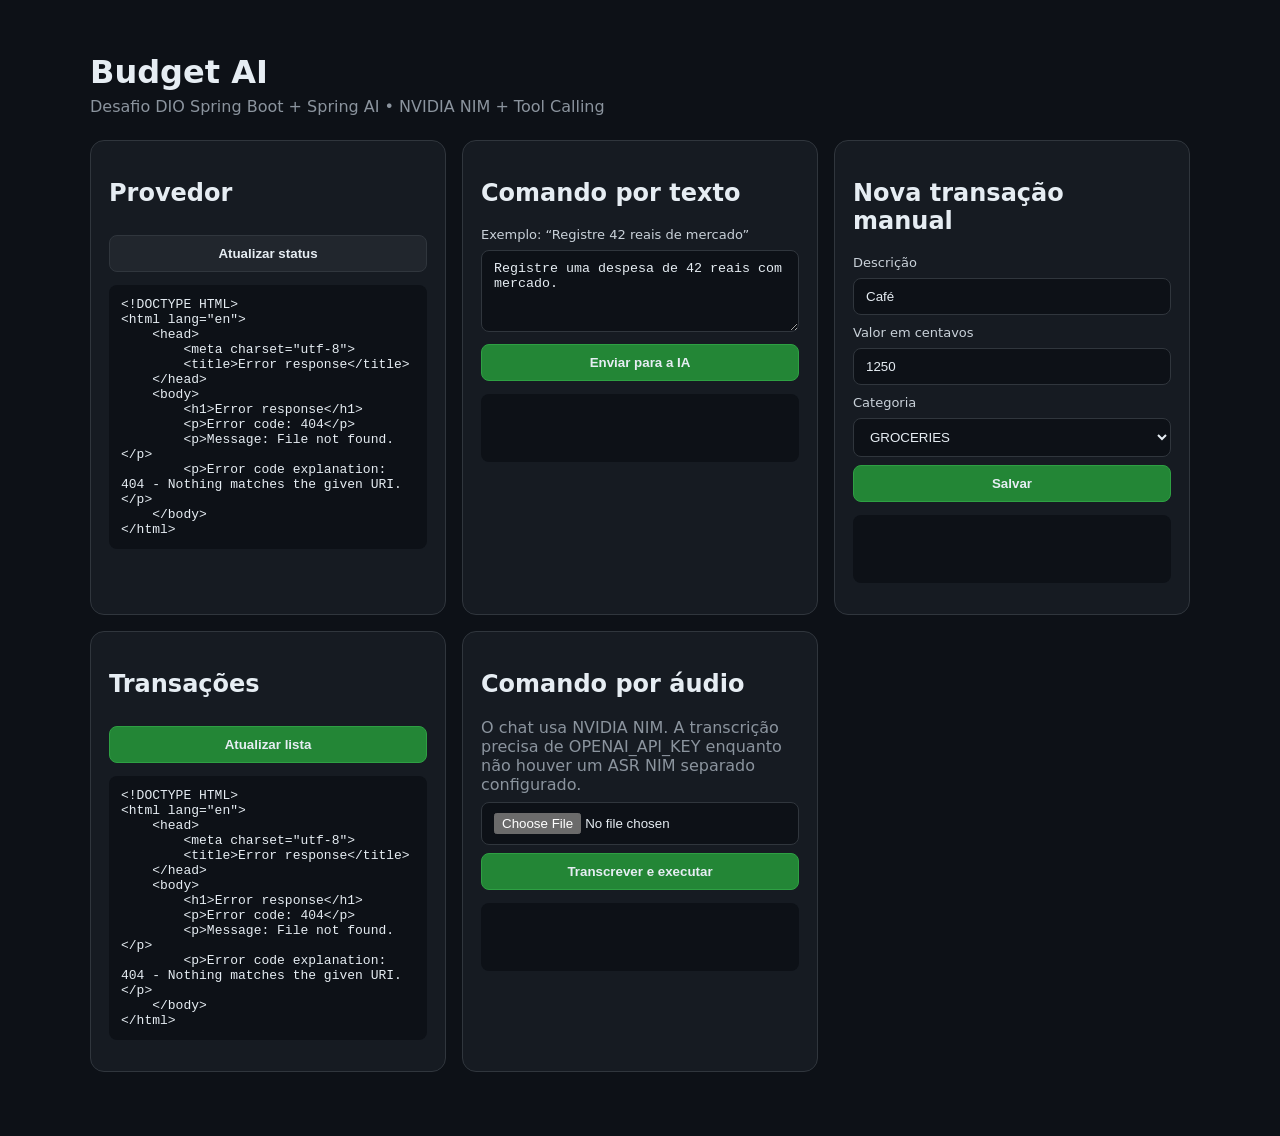
==== src/main/resources/static/index.html @ 2cd5db79 "feat: adicionar painel web para testar a API" ====
<!doctype html>
<html lang="pt-BR">
<head>
  <meta charset="utf-8" />
  <meta name="viewport" content="width=device-width,initial-scale=1" />
  <title>Budget AI - DIO Spring AI</title>
  <style>
    :root { color-scheme: dark; font-family: Inter, system-ui, Arial, sans-serif; }
    body { margin:0; background:#0d1117; color:#e6edf3; }
    main { max-width:1100px; margin:0 auto; padding:32px 20px 64px; }
    h1 { margin-bottom:6px; } .muted { color:#8b949e; }
    .grid { display:grid; grid-template-columns:repeat(auto-fit,minmax(300px,1fr)); gap:16px; margin-top:24px; }
    .card { background:#161b22; border:1px solid #30363d; border-radius:14px; padding:18px; }
    input, select, textarea, button { width:100%; box-sizing:border-box; margin-top:8px; padding:10px 12px; border-radius:8px; border:1px solid #30363d; background:#0d1117; color:#e6edf3; }
    button { background:#238636; border-color:#2ea043; cursor:pointer; font-weight:700; }
    button.secondary { background:#21262d; border-color:#30363d; }
    pre { white-space:pre-wrap; word-break:break-word; background:#0d1117; padding:12px; border-radius:8px; min-height:44px; }
    .ok { color:#3fb950; } .warn { color:#d29922; } .bad { color:#f85149; }
    label { display:block; margin-top:10px; font-size:13px; color:#c9d1d9; }
  </style>
</head>
<body>
<main>
  <h1>Budget AI</h1>
  <div class="muted">Desafio DIO Spring Boot + Spring AI • NVIDIA NIM + Tool Calling</div>

  <div class="grid">
    <section class="card">
      <h2>Provedor</h2>
      <button class="secondary" onclick="loadProvider()">Atualizar status</button>
      <pre id="provider">Carregando...</pre>
    </section>

    <section class="card">
      <h2>Comando por texto</h2>
      <label>Exemplo: “Registre 42 reais de mercado”</label>
      <textarea id="command" rows="4">Registre uma despesa de 42 reais com mercado.</textarea>
      <button onclick="sendCommand()">Enviar para a IA</button>
      <pre id="commandResult"></pre>
    </section>

    <section class="card">
      <h2>Nova transação manual</h2>
      <label>Descrição</label><input id="description" value="Café" />
      <label>Valor em centavos</label><input id="amount" type="number" value="1250" />
      <label>Categoria</label>
      <select id="category">
        <option>GROCERIES</option><option>RESTAURANT</option><option>TRANSPORT</option>
        <option>HEALTH</option><option>ENTERTAINMENT</option><option>AUTO</option><option>OTHER</option>
      </select>
      <button onclick="createTransaction()">Salvar</button>
      <pre id="createResult"></pre>
    </section>

    <section class="card">
      <h2>Transações</h2>
      <button onclick="listTransactions()">Atualizar lista</button>
      <pre id="transactions"></pre>
    </section>

    <section class="card">
      <h2>Comando por áudio</h2>
      <div class="muted">O chat usa NVIDIA NIM. A transcrição precisa de OPENAI_API_KEY enquanto não houver um ASR NIM separado configurado.</div>
      <input id="audio" type="file" accept="audio/*" />
      <button onclick="sendAudio()">Transcrever e executar</button>
      <pre id="audioResult"></pre>
    </section>
  </div>
</main>
<script>
async function jsonFetch(url, options={}) {
  const r = await fetch(url, options);
  const text = await r.text();
  let body; try { body = JSON.parse(text); } catch { body = text; }
  if (!r.ok) throw new Error(typeof body === 'string' ? body : JSON.stringify(body, null, 2));
  return body;
}
function show(id, value) { document.getElementById(id).textContent = typeof value === 'string' ? value : JSON.stringify(value, null, 2); }
async function loadProvider(){
  try { const x=await jsonFetch('/api/system/ai-provider'); show('provider',x); }
  catch(e){ show('provider',e.message); }
}
async function sendCommand(){
  show('commandResult','Processando...');
  try { const x=await jsonFetch('/api/ai/command',{method:'POST',headers:{'Content-Type':'application/json'},body:JSON.stringify({text:document.getElementById('command').value})}); show('commandResult',x); await listTransactions(); }
  catch(e){ show('commandResult',e.message); }
}
async function createTransaction(){
  try { const x=await jsonFetch('/api/transactions',{method:'POST',headers:{'Content-Type':'application/json'},body:JSON.stringify({description:document.getElementById('description').value,amountInCents:Number(document.getElementById('amount').value),category:document.getElementById('category').value})}); show('createResult',x); await listTransactions(); }
  catch(e){ show('createResult',e.message); }
}
async function listTransactions(){
  try { show('transactions',await jsonFetch('/api/transactions')); }
  catch(e){ show('transactions',e.message); }
}
async function sendAudio(){
  const file=document.getElementById('audio').files[0]; if(!file){show('audioResult','Escolha um arquivo de áudio.');return;}
  const fd=new FormData(); fd.append('file',file);
  show('audioResult','Processando áudio...');
  try { const x=await jsonFetch('/api/ai/voice-command',{method:'POST',body:fd}); show('audioResult',x); await listTransactions(); }
  catch(e){ show('audioResult',e.message); }
}
loadProvider(); listTransactions();
</script>
</body>
</html>
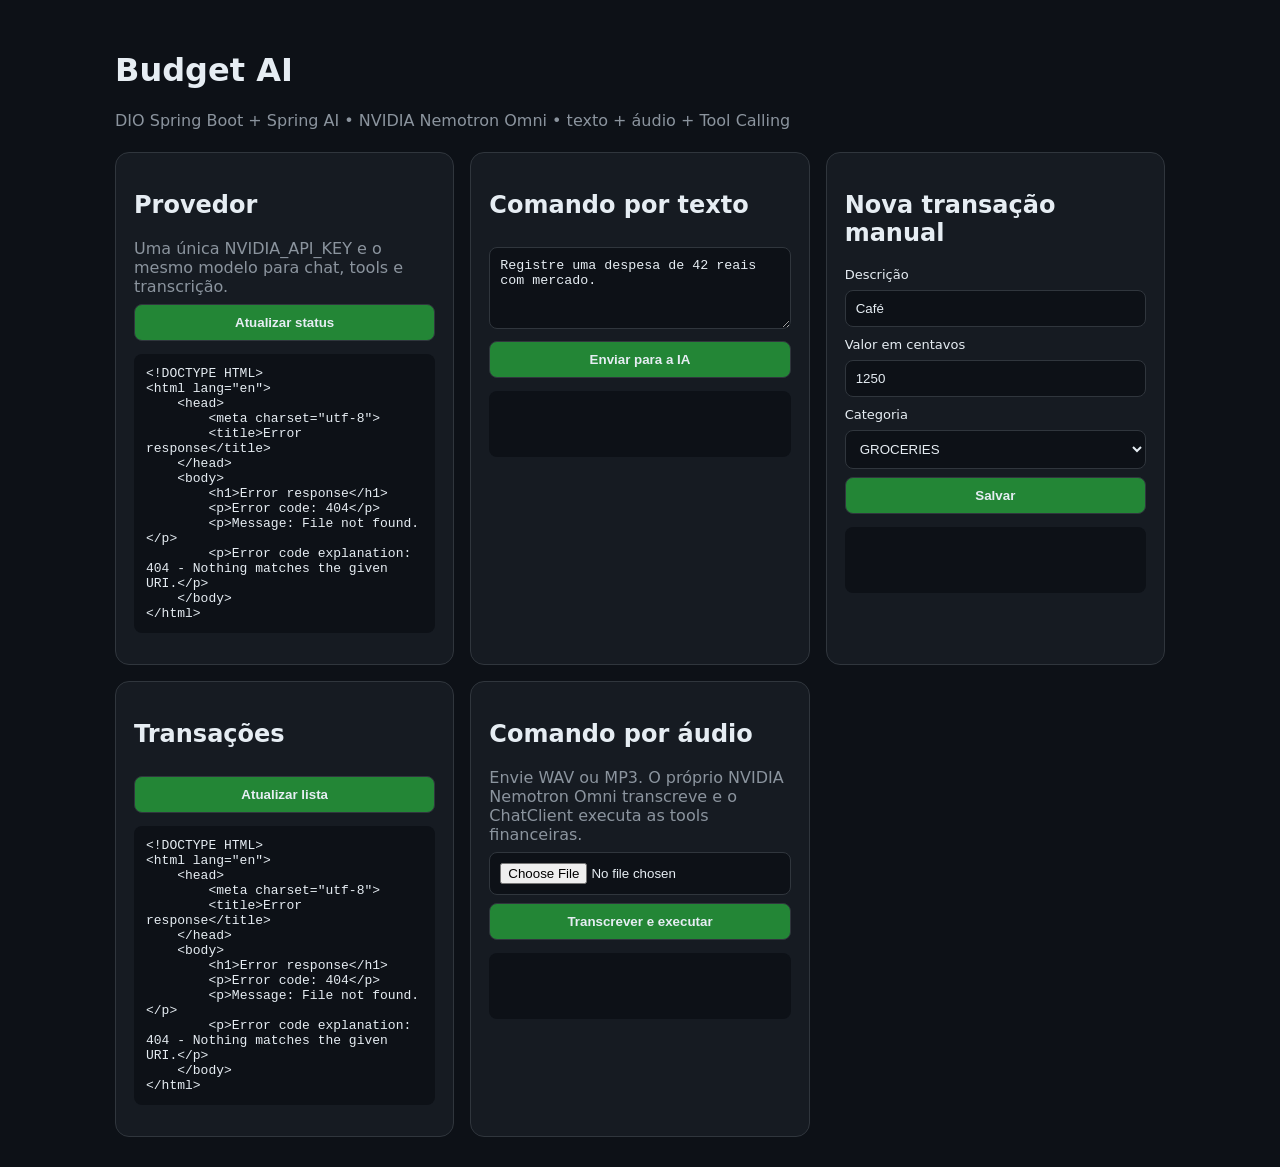
==== commit 27bd613e: "ui: atualizar painel para NVIDIA Omni" ====
--- a/src/main/resources/static/index.html
+++ b/src/main/resources/static/index.html
@@ -1,106 +1,24 @@
 <!doctype html>
 <html lang="pt-BR">
 <head>
-  <meta charset="utf-8" />
-  <meta name="viewport" content="width=device-width,initial-scale=1" />
-  <title>Budget AI - DIO Spring AI</title>
-  <style>
-    :root { color-scheme: dark; font-family: Inter, system-ui, Arial, sans-serif; }
-    body { margin:0; background:#0d1117; color:#e6edf3; }
-    main { max-width:1100px; margin:0 auto; padding:32px 20px 64px; }
-    h1 { margin-bottom:6px; } .muted { color:#8b949e; }
-    .grid { display:grid; grid-template-columns:repeat(auto-fit,minmax(300px,1fr)); gap:16px; margin-top:24px; }
-    .card { background:#161b22; border:1px solid #30363d; border-radius:14px; padding:18px; }
-    input, select, textarea, button { width:100%; box-sizing:border-box; margin-top:8px; padding:10px 12px; border-radius:8px; border:1px solid #30363d; background:#0d1117; color:#e6edf3; }
-    button { background:#238636; border-color:#2ea043; cursor:pointer; font-weight:700; }
-    button.secondary { background:#21262d; border-color:#30363d; }
-    pre { white-space:pre-wrap; word-break:break-word; background:#0d1117; padding:12px; border-radius:8px; min-height:44px; }
-    .ok { color:#3fb950; } .warn { color:#d29922; } .bad { color:#f85149; }
-    label { display:block; margin-top:10px; font-size:13px; color:#c9d1d9; }
-  </style>
-</head>
-<body>
-<main>
-  <h1>Budget AI</h1>
-  <div class="muted">Desafio DIO Spring Boot + Spring AI • NVIDIA NIM + Tool Calling</div>
-
-  <div class="grid">
-    <section class="card">
-      <h2>Provedor</h2>
-      <button class="secondary" onclick="loadProvider()">Atualizar status</button>
-      <pre id="provider">Carregando...</pre>
-    </section>
-
-    <section class="card">
-      <h2>Comando por texto</h2>
-      <label>Exemplo: “Registre 42 reais de mercado”</label>
-      <textarea id="command" rows="4">Registre uma despesa de 42 reais com mercado.</textarea>
-      <button onclick="sendCommand()">Enviar para a IA</button>
-      <pre id="commandResult"></pre>
-    </section>
-
-    <section class="card">
-      <h2>Nova transação manual</h2>
-      <label>Descrição</label><input id="description" value="Café" />
-      <label>Valor em centavos</label><input id="amount" type="number" value="1250" />
-      <label>Categoria</label>
-      <select id="category">
-        <option>GROCERIES</option><option>RESTAURANT</option><option>TRANSPORT</option>
-        <option>HEALTH</option><option>ENTERTAINMENT</option><option>AUTO</option><option>OTHER</option>
-      </select>
-      <button onclick="createTransaction()">Salvar</button>
-      <pre id="createResult"></pre>
-    </section>
-
-    <section class="card">
-      <h2>Transações</h2>
-      <button onclick="listTransactions()">Atualizar lista</button>
-      <pre id="transactions"></pre>
-    </section>
-
-    <section class="card">
-      <h2>Comando por áudio</h2>
-      <div class="muted">O chat usa NVIDIA NIM. A transcrição precisa de OPENAI_API_KEY enquanto não houver um ASR NIM separado configurado.</div>
-      <input id="audio" type="file" accept="audio/*" />
-      <button onclick="sendAudio()">Transcrever e executar</button>
-      <pre id="audioResult"></pre>
-    </section>
-  </div>
-</main>
+<meta charset="utf-8"><meta name="viewport" content="width=device-width,initial-scale=1">
+<title>Budget AI - DIO Spring AI</title>
+<style>body{font-family:system-ui,Arial;margin:0;background:#0d1117;color:#e6edf3}main{max-width:1050px;margin:auto;padding:30px 18px}.muted{color:#8b949e}.grid{display:grid;grid-template-columns:repeat(auto-fit,minmax(300px,1fr));gap:16px;margin-top:22px}.card{background:#161b22;border:1px solid #30363d;border-radius:14px;padding:18px}input,select,textarea,button{width:100%;box-sizing:border-box;margin-top:8px;padding:10px;border-radius:8px;border:1px solid #30363d;background:#0d1117;color:#e6edf3}button{background:#238636;cursor:pointer;font-weight:700}pre{white-space:pre-wrap;word-break:break-word;background:#0d1117;padding:12px;border-radius:8px;min-height:42px}label{display:block;margin-top:10px;font-size:13px}</style>
+</head><body><main>
+<h1>Budget AI</h1><div class="muted">DIO Spring Boot + Spring AI • NVIDIA Nemotron Omni • texto + áudio + Tool Calling</div>
+<div class="grid">
+<section class="card"><h2>Provedor</h2><div class="muted">Uma única NVIDIA_API_KEY e o mesmo modelo para chat, tools e transcrição.</div><button onclick="loadProvider()">Atualizar status</button><pre id="provider">Carregando...</pre></section>
+<section class="card"><h2>Comando por texto</h2><textarea id="command" rows="4">Registre uma despesa de 42 reais com mercado.</textarea><button onclick="sendCommand()">Enviar para a IA</button><pre id="commandResult"></pre></section>
+<section class="card"><h2>Nova transação manual</h2><label>Descrição</label><input id="description" value="Café"><label>Valor em centavos</label><input id="amount" type="number" value="1250"><label>Categoria</label><select id="category"><option>GROCERIES</option><option>RESTAURANT</option><option>TRANSPORT</option><option>HEALTH</option><option>ENTERTAINMENT</option><option>AUTO</option><option>OTHER</option></select><button onclick="createTransaction()">Salvar</button><pre id="createResult"></pre></section>
+<section class="card"><h2>Transações</h2><button onclick="listTransactions()">Atualizar lista</button><pre id="transactions"></pre></section>
+<section class="card"><h2>Comando por áudio</h2><div class="muted">Envie WAV ou MP3. O próprio NVIDIA Nemotron Omni transcreve e o ChatClient executa as tools financeiras.</div><input id="audio" type="file" accept=".wav,.mp3,audio/wav,audio/mpeg"><button onclick="sendAudio()">Transcrever e executar</button><pre id="audioResult"></pre></section>
+</div>
 <script>
-async function jsonFetch(url, options={}) {
-  const r = await fetch(url, options);
-  const text = await r.text();
-  let body; try { body = JSON.parse(text); } catch { body = text; }
-  if (!r.ok) throw new Error(typeof body === 'string' ? body : JSON.stringify(body, null, 2));
-  return body;
-}
-function show(id, value) { document.getElementById(id).textContent = typeof value === 'string' ? value : JSON.stringify(value, null, 2); }
-async function loadProvider(){
-  try { const x=await jsonFetch('/api/system/ai-provider'); show('provider',x); }
-  catch(e){ show('provider',e.message); }
-}
-async function sendCommand(){
-  show('commandResult','Processando...');
-  try { const x=await jsonFetch('/api/ai/command',{method:'POST',headers:{'Content-Type':'application/json'},body:JSON.stringify({text:document.getElementById('command').value})}); show('commandResult',x); await listTransactions(); }
-  catch(e){ show('commandResult',e.message); }
-}
-async function createTransaction(){
-  try { const x=await jsonFetch('/api/transactions',{method:'POST',headers:{'Content-Type':'application/json'},body:JSON.stringify({description:document.getElementById('description').value,amountInCents:Number(document.getElementById('amount').value),category:document.getElementById('category').value})}); show('createResult',x); await listTransactions(); }
-  catch(e){ show('createResult',e.message); }
-}
-async function listTransactions(){
-  try { show('transactions',await jsonFetch('/api/transactions')); }
-  catch(e){ show('transactions',e.message); }
-}
-async function sendAudio(){
-  const file=document.getElementById('audio').files[0]; if(!file){show('audioResult','Escolha um arquivo de áudio.');return;}
-  const fd=new FormData(); fd.append('file',file);
-  show('audioResult','Processando áudio...');
-  try { const x=await jsonFetch('/api/ai/voice-command',{method:'POST',body:fd}); show('audioResult',x); await listTransactions(); }
-  catch(e){ show('audioResult',e.message); }
-}
-loadProvider(); listTransactions();
-</script>
-</body>
-</html>
+async function jf(u,o={}){const r=await fetch(u,o),t=await r.text();let b;try{b=JSON.parse(t)}catch{b=t}if(!r.ok)throw new Error(typeof b==='string'?b:JSON.stringify(b,null,2));return b}function sh(i,v){document.getElementById(i).textContent=typeof v==='string'?v:JSON.stringify(v,null,2)}
+async function loadProvider(){try{sh('provider',await jf('/api/system/ai-provider'))}catch(e){sh('provider',e.message)}}
+async function sendCommand(){sh('commandResult','Processando...');try{const x=await jf('/api/ai/command',{method:'POST',headers:{'Content-Type':'application/json'},body:JSON.stringify({text:document.getElementById('command').value})});sh('commandResult',x);await listTransactions()}catch(e){sh('commandResult',e.message)}}
+async function createTransaction(){try{const x=await jf('/api/transactions',{method:'POST',headers:{'Content-Type':'application/json'},body:JSON.stringify({description:document.getElementById('description').value,amountInCents:Number(document.getElementById('amount').value),category:document.getElementById('category').value})});sh('createResult',x);await listTransactions()}catch(e){sh('createResult',e.message)}}
+async function listTransactions(){try{sh('transactions',await jf('/api/transactions'))}catch(e){sh('transactions',e.message)}}
+async function sendAudio(){const f=document.getElementById('audio').files[0];if(!f){sh('audioResult','Escolha um WAV ou MP3.');return}const fd=new FormData();fd.append('file',f);sh('audioResult','Processando áudio na NVIDIA...');try{const x=await jf('/api/ai/voice-command',{method:'POST',body:fd});sh('audioResult',x);await listTransactions()}catch(e){sh('audioResult',e.message)}}
+loadProvider();listTransactions();
+</script></main></body></html>
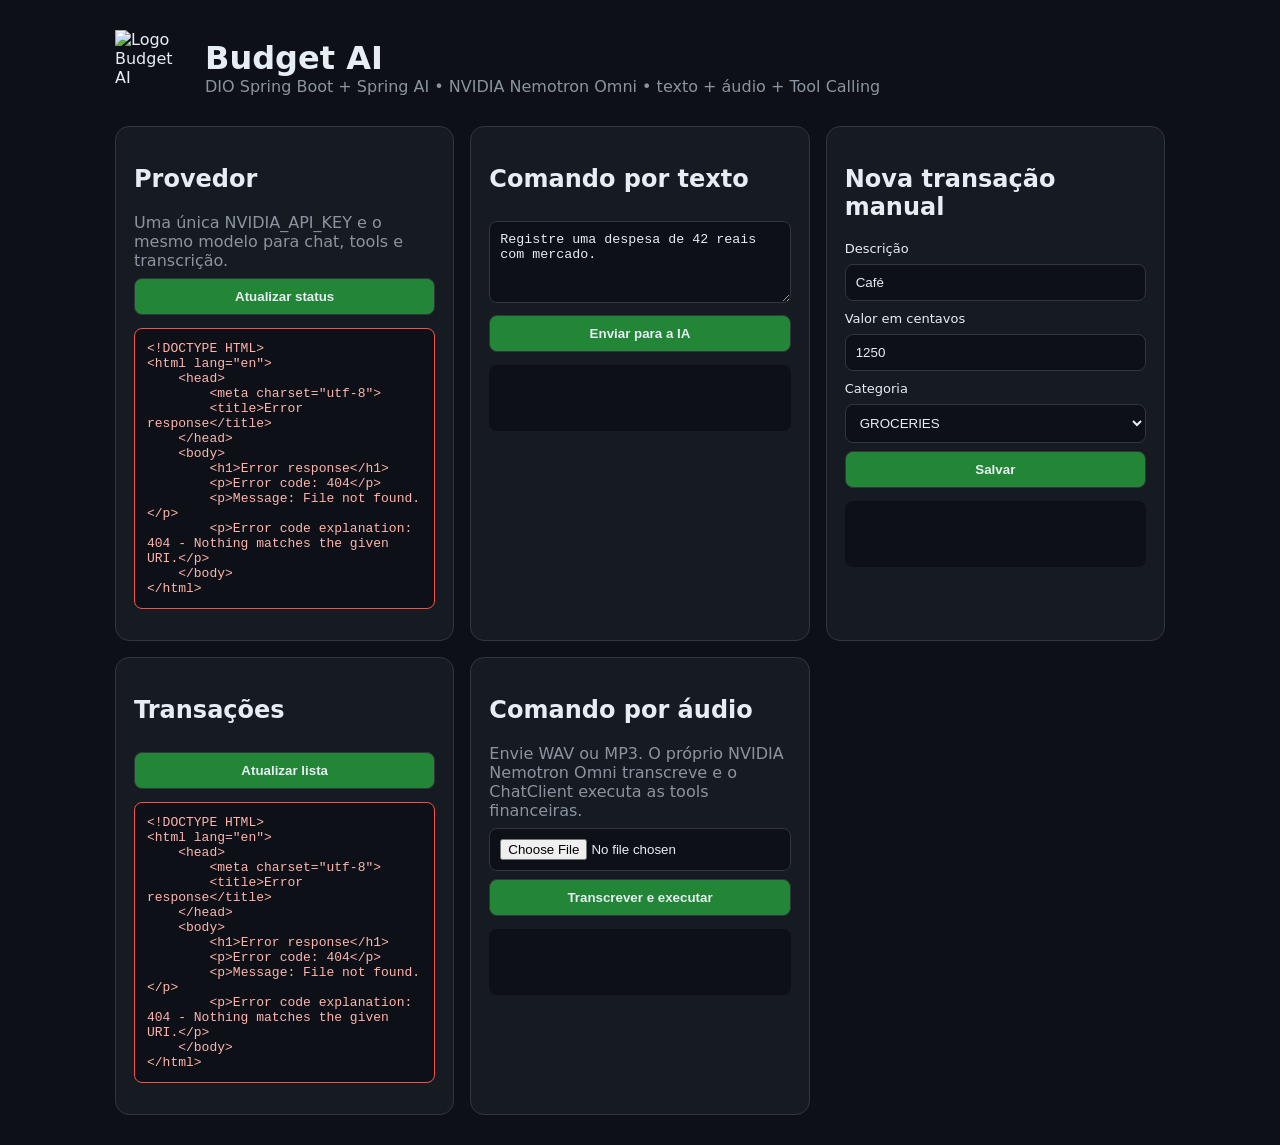
==== commit 2d5770bb: "feat: aplicar logo e melhorar mensagens de erro no painel" ====
--- a/src/main/resources/static/index.html
+++ b/src/main/resources/static/index.html
@@ -3,9 +3,12 @@
 <head>
 <meta charset="utf-8"><meta name="viewport" content="width=device-width,initial-scale=1">
 <title>Budget AI - DIO Spring AI</title>
-<style>body{font-family:system-ui,Arial;margin:0;background:#0d1117;color:#e6edf3}main{max-width:1050px;margin:auto;padding:30px 18px}.muted{color:#8b949e}.grid{display:grid;grid-template-columns:repeat(auto-fit,minmax(300px,1fr));gap:16px;margin-top:22px}.card{background:#161b22;border:1px solid #30363d;border-radius:14px;padding:18px}input,select,textarea,button{width:100%;box-sizing:border-box;margin-top:8px;padding:10px;border-radius:8px;border:1px solid #30363d;background:#0d1117;color:#e6edf3}button{background:#238636;cursor:pointer;font-weight:700}pre{white-space:pre-wrap;word-break:break-word;background:#0d1117;padding:12px;border-radius:8px;min-height:42px}label{display:block;margin-top:10px;font-size:13px}</style>
+<link rel="icon" type="image/svg+xml" href="/logo.svg">
+<style>
+body{font-family:system-ui,Arial;margin:0;background:#0d1117;color:#e6edf3}main{max-width:1050px;margin:auto;padding:30px 18px}.brand{display:flex;align-items:center;gap:16px}.brand img{width:74px;height:74px}.brand h1{margin:0}.muted{color:#8b949e}.grid{display:grid;grid-template-columns:repeat(auto-fit,minmax(300px,1fr));gap:16px;margin-top:22px}.card{background:#161b22;border:1px solid #30363d;border-radius:14px;padding:18px}input,select,textarea,button{width:100%;box-sizing:border-box;margin-top:8px;padding:10px;border-radius:8px;border:1px solid #30363d;background:#0d1117;color:#e6edf3}button{background:#238636;cursor:pointer;font-weight:700}pre{white-space:pre-wrap;word-break:break-word;background:#0d1117;padding:12px;border-radius:8px;min-height:42px}pre.error{border:1px solid #f85149;color:#ffb4ad}label{display:block;margin-top:10px;font-size:13px}
+</style>
 </head><body><main>
-<h1>Budget AI</h1><div class="muted">DIO Spring Boot + Spring AI • NVIDIA Nemotron Omni • texto + áudio + Tool Calling</div>
+<div class="brand"><img src="/logo.svg" alt="Logo Budget AI"><div><h1>Budget AI</h1><div class="muted">DIO Spring Boot + Spring AI • NVIDIA Nemotron Omni • texto + áudio + Tool Calling</div></div></div>
 <div class="grid">
 <section class="card"><h2>Provedor</h2><div class="muted">Uma única NVIDIA_API_KEY e o mesmo modelo para chat, tools e transcrição.</div><button onclick="loadProvider()">Atualizar status</button><pre id="provider">Carregando...</pre></section>
 <section class="card"><h2>Comando por texto</h2><textarea id="command" rows="4">Registre uma despesa de 42 reais com mercado.</textarea><button onclick="sendCommand()">Enviar para a IA</button><pre id="commandResult"></pre></section>
@@ -14,11 +17,13 @@
 <section class="card"><h2>Comando por áudio</h2><div class="muted">Envie WAV ou MP3. O próprio NVIDIA Nemotron Omni transcreve e o ChatClient executa as tools financeiras.</div><input id="audio" type="file" accept=".wav,.mp3,audio/wav,audio/mpeg"><button onclick="sendAudio()">Transcrever e executar</button><pre id="audioResult"></pre></section>
 </div>
 <script>
-async function jf(u,o={}){const r=await fetch(u,o),t=await r.text();let b;try{b=JSON.parse(t)}catch{b=t}if(!r.ok)throw new Error(typeof b==='string'?b:JSON.stringify(b,null,2));return b}function sh(i,v){document.getElementById(i).textContent=typeof v==='string'?v:JSON.stringify(v,null,2)}
-async function loadProvider(){try{sh('provider',await jf('/api/system/ai-provider'))}catch(e){sh('provider',e.message)}}
-async function sendCommand(){sh('commandResult','Processando...');try{const x=await jf('/api/ai/command',{method:'POST',headers:{'Content-Type':'application/json'},body:JSON.stringify({text:document.getElementById('command').value})});sh('commandResult',x);await listTransactions()}catch(e){sh('commandResult',e.message)}}
-async function createTransaction(){try{const x=await jf('/api/transactions',{method:'POST',headers:{'Content-Type':'application/json'},body:JSON.stringify({description:document.getElementById('description').value,amountInCents:Number(document.getElementById('amount').value),category:document.getElementById('category').value})});sh('createResult',x);await listTransactions()}catch(e){sh('createResult',e.message)}}
-async function listTransactions(){try{sh('transactions',await jf('/api/transactions'))}catch(e){sh('transactions',e.message)}}
-async function sendAudio(){const f=document.getElementById('audio').files[0];if(!f){sh('audioResult','Escolha um WAV ou MP3.');return}const fd=new FormData();fd.append('file',f);sh('audioResult','Processando áudio na NVIDIA...');try{const x=await jf('/api/ai/voice-command',{method:'POST',body:fd});sh('audioResult',x);await listTransactions()}catch(e){sh('audioResult',e.message)}}
+async function jf(u,o={}){const r=await fetch(u,o),t=await r.text();let b;try{b=JSON.parse(t)}catch{b=t}if(!r.ok){const e=new Error(typeof b==='string'?b:(b.message||'Falha na requisição'));e.payload=b;e.status=r.status;throw e}return b}
+function sh(i,v,isError=false){const el=document.getElementById(i);el.classList.toggle('error',isError);el.textContent=typeof v==='string'?v:JSON.stringify(v,null,2)}
+function err(i,e){const p=e.payload;if(p&&typeof p==='object'){let m=`${p.code||'ERROR'}: ${p.message||e.message}`;if(p.correlationId)m+=`\nCorrelação: ${p.correlationId}`;if(Array.isArray(p.details)&&p.details.length)m+=`\n${p.details.join('\n')}`;sh(i,m,true)}else sh(i,e.message||String(e),true)}
+async function loadProvider(){try{sh('provider',await jf('/api/system/ai-provider'))}catch(e){err('provider',e)}}
+async function sendCommand(){sh('commandResult','Processando...');try{const x=await jf('/api/ai/command',{method:'POST',headers:{'Content-Type':'application/json'},body:JSON.stringify({text:document.getElementById('command').value})});sh('commandResult',x);await listTransactions()}catch(e){err('commandResult',e)}}
+async function createTransaction(){try{const x=await jf('/api/transactions',{method:'POST',headers:{'Content-Type':'application/json'},body:JSON.stringify({description:document.getElementById('description').value,amountInCents:Number(document.getElementById('amount').value),category:document.getElementById('category').value})});sh('createResult',x);await listTransactions()}catch(e){err('createResult',e)}}
+async function listTransactions(){try{sh('transactions',await jf('/api/transactions'))}catch(e){err('transactions',e)}}
+async function sendAudio(){const f=document.getElementById('audio').files[0];if(!f){sh('audioResult','Escolha um WAV ou MP3.',true);return}const fd=new FormData();fd.append('file',f);sh('audioResult','Processando áudio na NVIDIA...');try{const x=await jf('/api/ai/voice-command',{method:'POST',body:fd});sh('audioResult',x);await listTransactions()}catch(e){err('audioResult',e)}}
 loadProvider();listTransactions();
 </script></main></body></html>
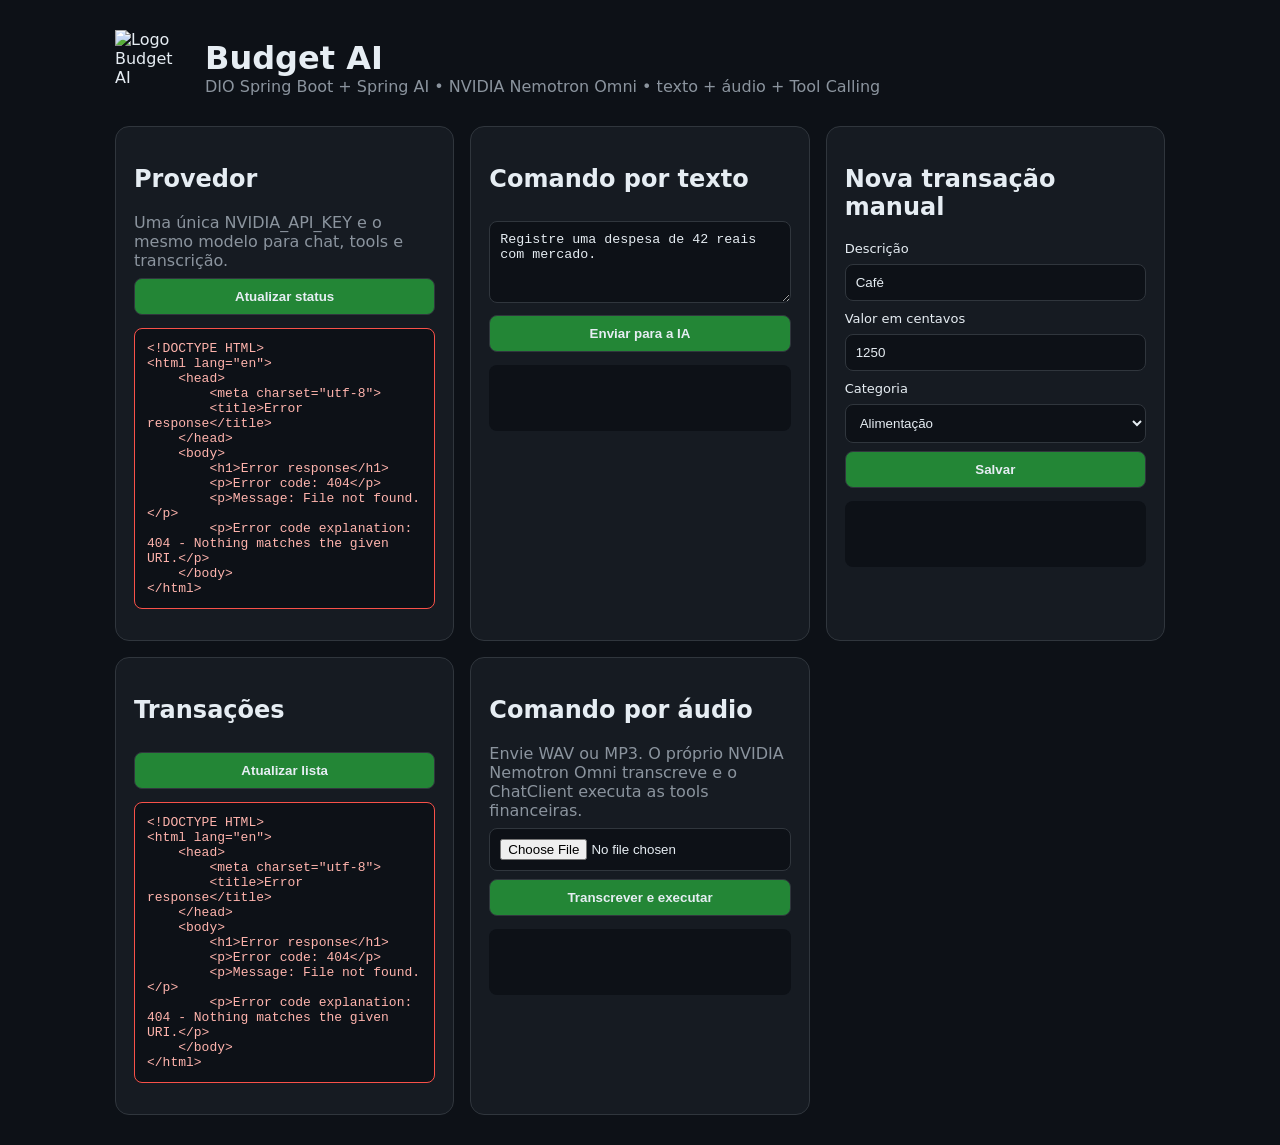
==== commit 44e5ff7f: "skydevcontrol checkpoint before TASK-BUDGETAI-STABILIZE-002-R1" ====
--- a/src/main/resources/static/index.html
+++ b/src/main/resources/static/index.html
@@ -12,7 +12,7 @@
 <div class="grid">
 <section class="card"><h2>Provedor</h2><div class="muted">Uma única NVIDIA_API_KEY e o mesmo modelo para chat, tools e transcrição.</div><button onclick="loadProvider()">Atualizar status</button><pre id="provider">Carregando...</pre></section>
 <section class="card"><h2>Comando por texto</h2><textarea id="command" rows="4">Registre uma despesa de 42 reais com mercado.</textarea><button onclick="sendCommand()">Enviar para a IA</button><pre id="commandResult"></pre></section>
-<section class="card"><h2>Nova transação manual</h2><label>Descrição</label><input id="description" value="Café"><label>Valor em centavos</label><input id="amount" type="number" value="1250"><label>Categoria</label><select id="category"><option>GROCERIES</option><option>RESTAURANT</option><option>TRANSPORT</option><option>HEALTH</option><option>ENTERTAINMENT</option><option>AUTO</option><option>OTHER</option></select><button onclick="createTransaction()">Salvar</button><pre id="createResult"></pre></section>
+<section class="card"><h2>Nova transação manual</h2><label>Descrição</label><input id="description" value="Café"><label>Valor em centavos</label><input id="amount" type="number" value="1250"><label>Categoria</label><select id="category"><option value="ALIMENTACAO">Alimentação</option><option value="TRANSPORTE">Transporte</option><option value="SAUDE">Saúde</option><option value="LAZER">Lazer</option><option value="MORADIA">Moradia</option><option value="EDUCACAO">Educação</option><option value="OUTROS">Outros</option></select><button onclick="createTransaction()">Salvar</button><pre id="createResult"></pre></section>
 <section class="card"><h2>Transações</h2><button onclick="listTransactions()">Atualizar lista</button><pre id="transactions"></pre></section>
 <section class="card"><h2>Comando por áudio</h2><div class="muted">Envie WAV ou MP3. O próprio NVIDIA Nemotron Omni transcreve e o ChatClient executa as tools financeiras.</div><input id="audio" type="file" accept=".wav,.mp3,audio/wav,audio/mpeg"><button onclick="sendAudio()">Transcrever e executar</button><pre id="audioResult"></pre></section>
 </div>
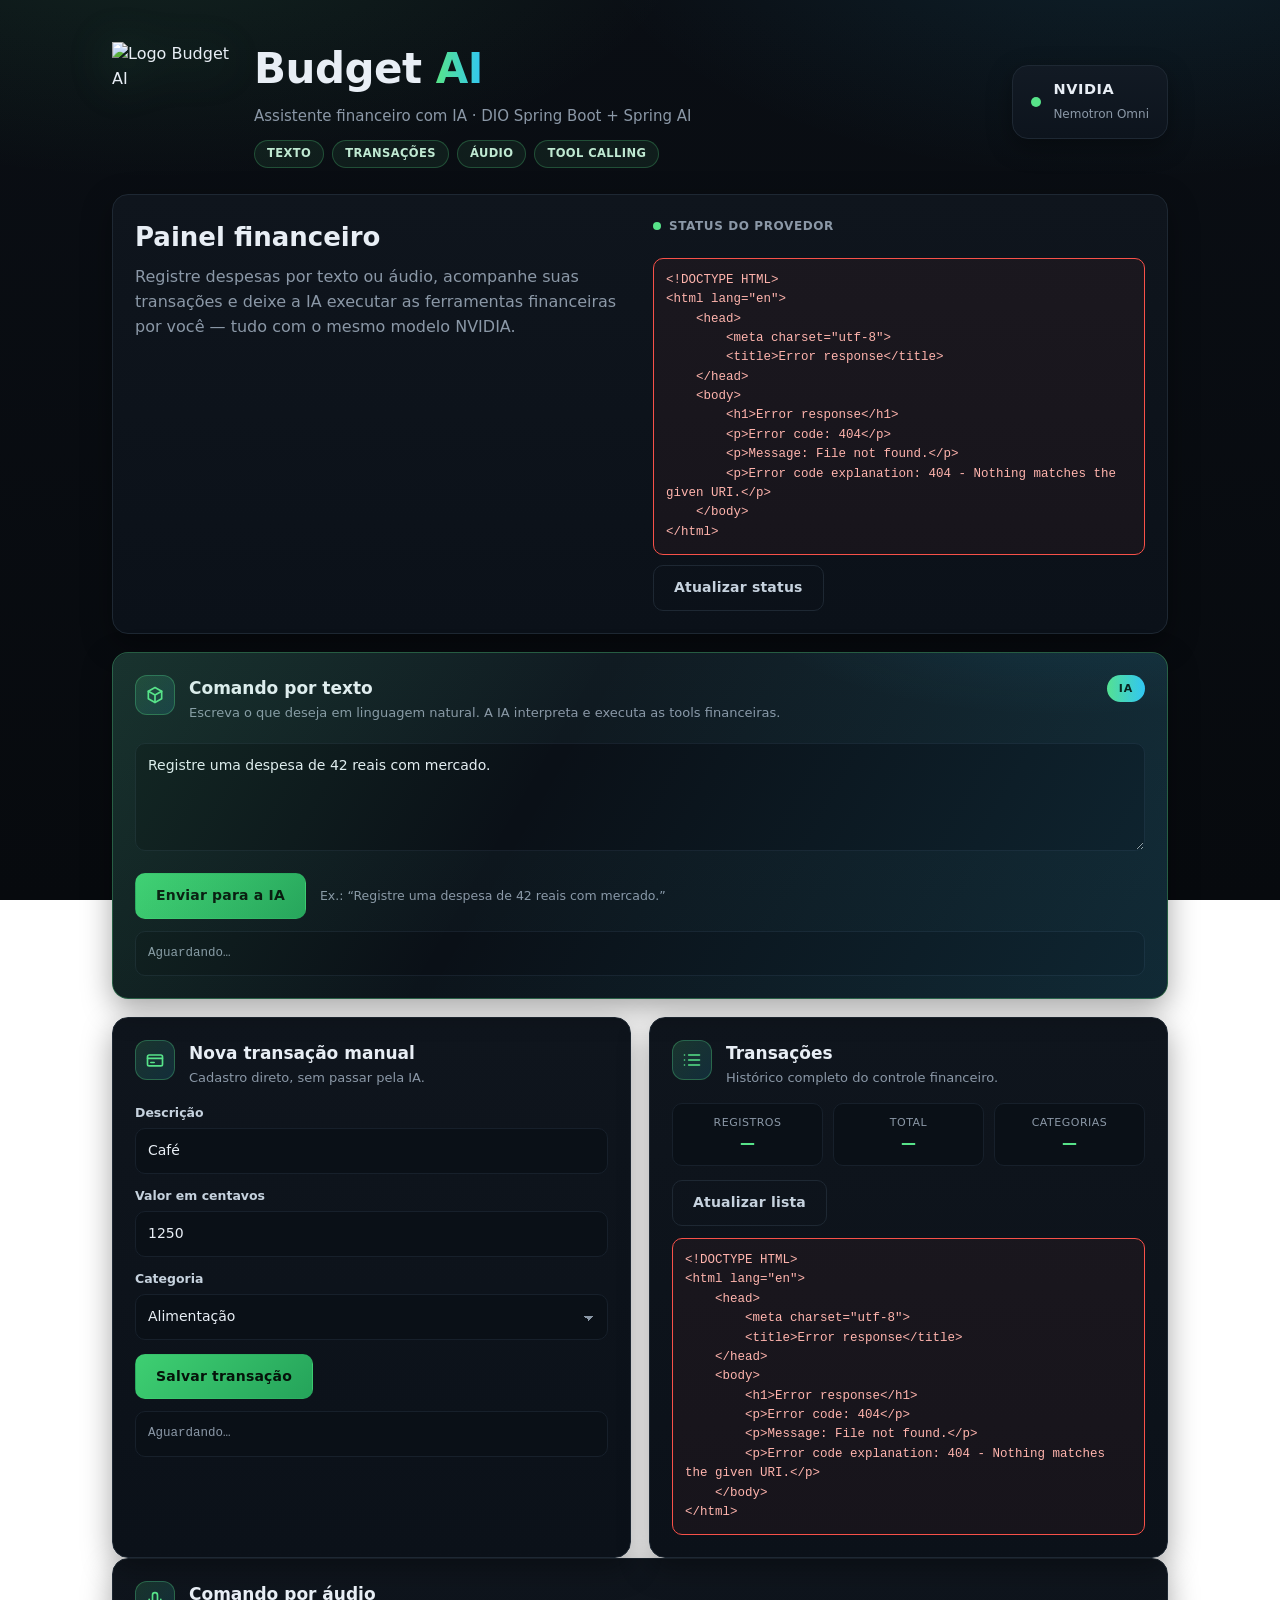
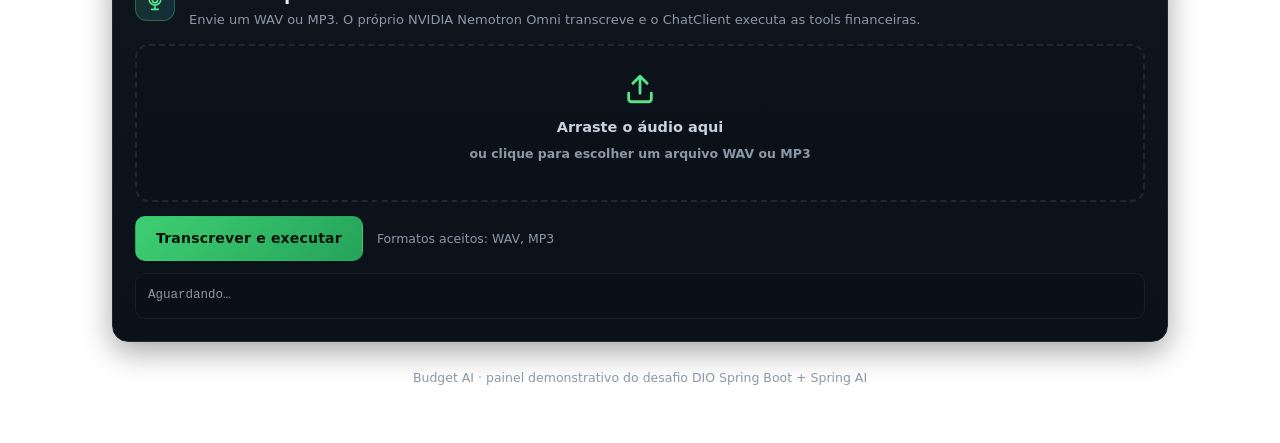
==== commit ff24143a: "skydevcontrol checkpoint after TASK-BUDGETAI-UI-003-R1" ====
--- a/src/main/resources/static/index.html
+++ b/src/main/resources/static/index.html
@@ -1,29 +1,508 @@
 <!doctype html>
 <html lang="pt-BR">
 <head>
-<meta charset="utf-8"><meta name="viewport" content="width=device-width,initial-scale=1">
-<title>Budget AI - DIO Spring AI</title>
+<meta charset="utf-8">
+<meta name="viewport" content="width=device-width,initial-scale=1">
+<title>Budget AI · Painel Financeiro — DIO Spring AI</title>
 <link rel="icon" type="image/svg+xml" href="/logo.svg">
 <style>
-body{font-family:system-ui,Arial;margin:0;background:#0d1117;color:#e6edf3}main{max-width:1050px;margin:auto;padding:30px 18px}.brand{display:flex;align-items:center;gap:16px}.brand img{width:74px;height:74px}.brand h1{margin:0}.muted{color:#8b949e}.grid{display:grid;grid-template-columns:repeat(auto-fit,minmax(300px,1fr));gap:16px;margin-top:22px}.card{background:#161b22;border:1px solid #30363d;border-radius:14px;padding:18px}input,select,textarea,button{width:100%;box-sizing:border-box;margin-top:8px;padding:10px;border-radius:8px;border:1px solid #30363d;background:#0d1117;color:#e6edf3}button{background:#238636;cursor:pointer;font-weight:700}pre{white-space:pre-wrap;word-break:break-word;background:#0d1117;padding:12px;border-radius:8px;min-height:42px}pre.error{border:1px solid #f85149;color:#ffb4ad}label{display:block;margin-top:10px;font-size:13px}
+:root{
+  --bg:#070a0e;
+  --panel:#0f151d;
+  --panel-2:#0b1119;
+  --border:#1e2833;
+  --border-soft:#17202b;
+  --text:#e8eef5;
+  --muted:#8b98a7;
+  --green:#57e389;
+  --green-strong:#3ecf72;
+  --cyan:#31c6f4;
+  --red:#f85149;
+  --amber:#d29922;
+  --radius:16px;
+  --mono:"Cascadia Code","Consolas",ui-monospace,monospace;
+}
+*{box-sizing:border-box}
+html{-webkit-text-size-adjust:100%}
+body{
+  margin:0;
+  font-family:"Segoe UI Variable Text","Segoe UI",system-ui,-apple-system,Roboto,Arial,sans-serif;
+  background:
+    radial-gradient(900px 420px at 12% -8%,rgba(87,227,137,.10),transparent 60%),
+    radial-gradient(900px 420px at 88% -8%,rgba(49,198,244,.10),transparent 60%),
+    linear-gradient(180deg,#0a0e14 0%,var(--bg) 100%);
+  background-attachment:fixed;
+  color:var(--text);
+  line-height:1.55;
+  min-height:100vh;
+}
+.wrap{max-width:1100px;margin:0 auto;padding:36px 22px 56px}
+.muted{color:var(--muted)}
+.grad{
+  background:linear-gradient(90deg,var(--green),var(--cyan));
+  -webkit-background-clip:text;
+  background-clip:text;
+  color:transparent;
+}
+
+/* ===== Cabeçalho ===== */
+.top{display:flex;align-items:center;justify-content:space-between;gap:20px;flex-wrap:wrap;margin-bottom:26px}
+.brand{display:flex;align-items:center;gap:22px}
+.logo{
+  width:120px;height:120px;flex:0 0 auto;
+  filter:drop-shadow(0 6px 22px rgba(87,227,137,.28));
+}
+.brand h1{margin:0;font-size:clamp(30px,4.4vw,42px);font-weight:800;letter-spacing:-.5px}
+.brand p{margin:4px 0 0;font-size:15px}
+.chips{display:flex;gap:8px;flex-wrap:wrap;margin-top:12px}
+.chip{
+  font-size:11.5px;font-weight:600;letter-spacing:.4px;text-transform:uppercase;
+  color:#bfe9d2;background:rgba(87,227,137,.08);
+  border:1px solid rgba(87,227,137,.25);
+  border-radius:999px;padding:4px 12px;
+}
+.badge{
+  display:flex;align-items:center;gap:12px;
+  background:linear-gradient(180deg,#121a24,#0d141d);
+  border:1px solid var(--border);
+  border-radius:var(--radius);
+  padding:12px 18px;
+  box-shadow:0 8px 24px rgba(0,0,0,.35);
+}
+.badge .dot{width:10px;height:10px;border-radius:50%;background:var(--green);box-shadow:0 0 0 0 rgba(87,227,137,.55);animation:pulse 2s infinite}
+@keyframes pulse{
+  0%{box-shadow:0 0 0 0 rgba(87,227,137,.55)}
+  70%{box-shadow:0 0 0 9px rgba(87,227,137,0)}
+  100%{box-shadow:0 0 0 0 rgba(87,227,137,0)}
+}
+.badge strong{display:block;font-size:14.5px;letter-spacing:.6px}
+.badge small{color:var(--muted);font-size:12px}
+
+/* ===== Cards ===== */
+.card{
+  background:linear-gradient(180deg,var(--panel),var(--panel-2));
+  border:1px solid var(--border);
+  border-radius:var(--radius);
+  padding:22px;
+  margin-bottom:18px;
+  box-shadow:0 10px 30px rgba(0,0,0,.35);
+}
+.card-head{display:flex;align-items:flex-start;gap:14px;margin-bottom:14px}
+.icon{
+  flex:0 0 auto;width:40px;height:40px;border-radius:12px;
+  display:flex;align-items:center;justify-content:center;
+  background:linear-gradient(135deg,rgba(87,227,137,.16),rgba(49,198,244,.14));
+  border:1px solid rgba(87,227,137,.3);color:var(--green);
+}
+.card-head h2{margin:0;font-size:17px;font-weight:700}
+.card-head p{margin:2px 0 0;font-size:13px}
+
+/* ===== Hero ===== */
+.hero{display:flex;gap:26px;justify-content:space-between;align-items:stretch;flex-wrap:wrap}
+.hero-copy{flex:1 1 320px}
+.hero-copy h2{margin:0;font-size:clamp(20px,3vw,26px);font-weight:800}
+.hero-copy p{margin:8px 0 0;max-width:52ch}
+.provider-box{flex:1 1 320px;display:flex;flex-direction:column;gap:10px}
+.provider-label{display:flex;align-items:center;gap:8px;font-size:12px;font-weight:700;text-transform:uppercase;letter-spacing:.6px;color:var(--muted)}
+.provider-label .pulse{width:8px;height:8px;border-radius:50%;background:var(--green);animation:pulse 2s infinite}
+
+/* ===== Destaque IA ===== */
+.card-ai{
+  position:relative;
+  border:1px solid rgba(87,227,137,.35);
+  background:
+    radial-gradient(560px 220px at 90% -20%,rgba(49,198,244,.10),transparent 60%),
+    linear-gradient(180deg,#101b22,#0c141b);
+}
+.card-ai::before{
+  content:"";position:absolute;inset:0;border-radius:var(--radius);
+  background:linear-gradient(120deg,rgba(87,227,137,.12),transparent 40%,rgba(49,198,244,.12));
+  pointer-events:none;
+}
+.tag{
+  margin-left:auto;flex:0 0 auto;font-size:11px;font-weight:800;letter-spacing:.8px;
+  border-radius:999px;padding:5px 12px;
+}
+.tag-ai{color:#04160b;background:linear-gradient(90deg,var(--green),var(--cyan))}
+
+/* ===== Formulários ===== */
+label{display:block;margin-top:12px;font-size:12.5px;font-weight:600;color:#c6d2de}
+label:first-of-type{margin-top:0}
+input,select,textarea{
+  width:100%;box-sizing:border-box;
+  margin-top:6px;padding:11px 12px;
+  border-radius:10px;border:1px solid var(--border-soft);
+  background:#0a1017;color:var(--text);
+  font:inherit;font-size:14px;
+  transition:border-color .15s,box-shadow .15s;
+}
+textarea{resize:vertical;min-height:96px;line-height:1.5}
+input:focus,select:focus,textarea:focus{
+  outline:none;border-color:var(--green-strong);
+  box-shadow:0 0 0 3px rgba(87,227,137,.15);
+}
+select{appearance:none;background-image:linear-gradient(45deg,transparent 50%,var(--muted) 50%),linear-gradient(135deg,var(--muted) 50%,transparent 50%);background-position:calc(100% - 18px) 55%,calc(100% - 13px) 55%;background-size:5px 5px;background-repeat:no-repeat;cursor:pointer}
+.row{display:flex;align-items:center;gap:14px;flex-wrap:wrap;margin-top:14px}
+.hint{font-size:12.5px}
+
+/* ===== Botões ===== */
+.btn{
+  display:inline-flex;align-items:center;justify-content:center;gap:8px;
+  width:auto;margin-top:0;padding:11px 20px;
+  border:1px solid transparent;border-radius:10px;
+  font:inherit;font-size:14px;font-weight:700;letter-spacing:.2px;
+  cursor:pointer;transition:transform .12s,box-shadow .15s,background .15s,opacity .15s;
+}
+.btn:active{transform:translateY(0) scale(.99)}
+.btn-primary{
+  background:linear-gradient(135deg,var(--green-strong),#25a35a);
+  color:#05130a;
+}
+.btn-primary:hover:not(:disabled){transform:translateY(-1px);box-shadow:0 8px 20px rgba(87,227,137,.3)}
+.btn-ghost{
+  background:transparent;border-color:var(--border);color:#c6d2de;
+  width:auto;
+}
+.btn-ghost:hover:not(:disabled){border-color:var(--green-strong);color:var(--green);background:rgba(87,227,137,.06)}
+.btn:disabled{opacity:.5;cursor:not-allowed;transform:none;box-shadow:none}
+
+/* ===== Saídas ===== */
+pre,.output{
+  font-family:var(--mono);font-size:12.5px;
+  white-space:pre-wrap;word-break:break-word;
+  background:#0a1017;border:1px solid var(--border-soft);
+  border-radius:10px;padding:12px;margin:12px 0 0;
+  min-height:44px;color:var(--text);
+  transition:border-color .15s;
+}
+pre.error,.output.error{border-color:var(--red);color:#ffb4ad;background:rgba(248,81,73,.05)}
+pre.ok,.output.ok{border-color:rgba(87,227,137,.35)}
+.empty{margin:0;font-size:13px}
+pre:empty::before,.output:empty::before{content:"Aguardando…";color:var(--muted)}
+
+/* ===== Estatísticas ===== */
+.stats{display:grid;grid-template-columns:repeat(3,1fr);gap:10px;margin-bottom:14px}
+.stat{
+  background:#0a1017;border:1px solid var(--border-soft);border-radius:10px;
+  padding:10px 12px;text-align:center;
+}
+.stat small{display:block;font-size:11px;text-transform:uppercase;letter-spacing:.5px;color:var(--muted)}
+.stat strong{font-size:15px;color:var(--green)}
+
+/* ===== Tabela de transações ===== */
+.table-wrap{overflow-x:auto;margin-top:12px;border:1px solid var(--border-soft);border-radius:10px}
+table{border-collapse:collapse;width:100%;min-width:420px;font-size:13px}
+th,td{padding:9px 12px;text-align:left;border-bottom:1px solid var(--border-soft);white-space:nowrap}
+th{font-size:11px;text-transform:uppercase;letter-spacing:.5px;color:var(--muted);background:#0c131c}
+tr:last-child td{border-bottom:none}
+tbody tr:hover{background:rgba(87,227,137,.04)}
+.cat{
+  display:inline-block;font-size:11.5px;font-weight:600;
+  background:rgba(49,198,244,.1);border:1px solid rgba(49,198,244,.3);color:#9fdcf5;
+  border-radius:999px;padding:2px 10px;
+}
+
+/* ===== Drop zone de áudio ===== */
+.drop-zone{
+  display:flex;flex-direction:column;align-items:center;justify-content:center;gap:6px;
+  border:2px dashed var(--border);border-radius:14px;
+  padding:26px 16px;text-align:center;cursor:pointer;
+  background:rgba(10,16,23,.5);
+  transition:border-color .15s,background .15s,transform .15s;
+}
+.drop-zone svg{width:34px;height:34px;color:var(--green);margin-bottom:4px}
+.drop-zone strong{font-size:14.5px}
+.drop-zone:hover,.drop-zone.dragover{border-color:var(--green-strong);background:rgba(87,227,137,.07)}
+.drop-zone.dragover{transform:scale(1.01)}
+.drop-zone input[type=file]{
+  position:absolute;width:1px;height:1px;opacity:0;overflow:hidden;clip:rect(0 0 0 0);
+}
+.file-name{margin-top:4px;font-size:12.5px;color:var(--green)}
+
+/* ===== Rodapé ===== */
+.foot{text-align:center;font-size:12.5px;margin-top:26px}
+
+/* ===== Responsivo ===== */
+.grid{display:grid;grid-template-columns:repeat(auto-fit,minmax(320px,1fr));gap:18px}
+.grid .card{margin-bottom:0}
+@media (max-width:920px){
+  .hero{flex-direction:column}
+  .wrap{padding:24px 16px 44px}
+}
+@media (max-width:600px){
+  .top{flex-direction:column;align-items:flex-start}
+  .logo{width:88px;height:88px}
+  .card{padding:16px}
+  .row .btn{width:100%}
+  .stats{grid-template-columns:1fr}
+  .card-head{flex-wrap:wrap}
+  .tag{margin-left:0}
+}
 </style>
-</head><body><main>
-<div class="brand"><img src="/logo.svg" alt="Logo Budget AI"><div><h1>Budget AI</h1><div class="muted">DIO Spring Boot + Spring AI • NVIDIA Nemotron Omni • texto + áudio + Tool Calling</div></div></div>
-<div class="grid">
-<section class="card"><h2>Provedor</h2><div class="muted">Uma única NVIDIA_API_KEY e o mesmo modelo para chat, tools e transcrição.</div><button onclick="loadProvider()">Atualizar status</button><pre id="provider">Carregando...</pre></section>
-<section class="card"><h2>Comando por texto</h2><textarea id="command" rows="4">Registre uma despesa de 42 reais com mercado.</textarea><button onclick="sendCommand()">Enviar para a IA</button><pre id="commandResult"></pre></section>
-<section class="card"><h2>Nova transação manual</h2><label>Descrição</label><input id="description" value="Café"><label>Valor em centavos</label><input id="amount" type="number" value="1250"><label>Categoria</label><select id="category"><option value="ALIMENTACAO">Alimentação</option><option value="TRANSPORTE">Transporte</option><option value="SAUDE">Saúde</option><option value="LAZER">Lazer</option><option value="MORADIA">Moradia</option><option value="EDUCACAO">Educação</option><option value="OUTROS">Outros</option></select><button onclick="createTransaction()">Salvar</button><pre id="createResult"></pre></section>
-<section class="card"><h2>Transações</h2><button onclick="listTransactions()">Atualizar lista</button><pre id="transactions"></pre></section>
-<section class="card"><h2>Comando por áudio</h2><div class="muted">Envie WAV ou MP3. O próprio NVIDIA Nemotron Omni transcreve e o ChatClient executa as tools financeiras.</div><input id="audio" type="file" accept=".wav,.mp3,audio/wav,audio/mpeg"><button onclick="sendAudio()">Transcrever e executar</button><pre id="audioResult"></pre></section>
-</div>
+</head>
+<body>
+<main class="wrap">
+
+  <header class="top">
+    <div class="brand">
+      <img class="logo" src="/logo.svg" alt="Logo Budget AI" width="120" height="120">
+      <div class="brand-text">
+        <h1>Budget <span class="grad">AI</span></h1>
+        <p class="muted">Assistente financeiro com IA · DIO Spring Boot + Spring AI</p>
+        <div class="chips">
+          <span class="chip">Texto</span>
+          <span class="chip">Transações</span>
+          <span class="chip">Áudio</span>
+          <span class="chip">Tool Calling</span>
+        </div>
+      </div>
+    </div>
+    <div class="badge">
+      <span class="dot"></span>
+      <div>
+        <strong>NVIDIA</strong>
+        <small>Nemotron Omni</small>
+      </div>
+    </div>
+  </header>
+
+  <section class="card hero">
+    <div class="hero-copy">
+      <h2>Painel financeiro</h2>
+      <p class="muted">Registre despesas por texto ou áudio, acompanhe suas transações e deixe a IA executar as ferramentas financeiras por você — tudo com o mesmo modelo NVIDIA.</p>
+    </div>
+    <div class="provider-box">
+      <div class="provider-label"><span class="pulse"></span>Status do provedor</div>
+      <pre id="provider">Carregando…</pre>
+      <div><button class="btn btn-ghost" id="loadProviderBtn" onclick="loadProvider()">Atualizar status</button></div>
+    </div>
+  </section>
+
+  <section class="card card-ai">
+    <div class="card-head">
+      <span class="icon">
+        <svg width="20" height="20" viewBox="0 0 24 24" fill="none" stroke="currentColor" stroke-width="2" stroke-linecap="round" stroke-linejoin="round"><path d="M12 3l8 4.5v9L12 21l-8-4.5v-9L12 3z"/><path d="M12 12l8-4.5M12 12v9M12 12L4 7.5"/></svg>
+      </span>
+      <div>
+        <h2>Comando por texto</h2>
+        <p class="muted">Escreva o que deseja em linguagem natural. A IA interpreta e executa as tools financeiras.</p>
+      </div>
+      <span class="tag tag-ai">IA</span>
+    </div>
+    <textarea id="command" rows="4" placeholder="Ex.: Registre uma despesa de 42 reais com mercado.">Registre uma despesa de 42 reais com mercado.</textarea>
+    <div class="row">
+      <button class="btn btn-primary" id="sendCommandBtn" onclick="sendCommand()">Enviar para a IA</button>
+      <span class="hint muted">Ex.: “Registre uma despesa de 42 reais com mercado.”</span>
+    </div>
+    <pre id="commandResult"></pre>
+  </section>
+
+  <div class="grid">
+    <section class="card">
+      <div class="card-head">
+        <span class="icon">
+          <svg width="20" height="20" viewBox="0 0 24 24" fill="none" stroke="currentColor" stroke-width="2" stroke-linecap="round" stroke-linejoin="round"><rect x="3" y="6" width="18" height="13" rx="2"/><path d="M3 10h18M7 15h4"/></svg>
+        </span>
+        <div>
+          <h2>Nova transação manual</h2>
+          <p class="muted">Cadastro direto, sem passar pela IA.</p>
+        </div>
+      </div>
+      <label for="description">Descrição</label>
+      <input id="description" value="Café" placeholder="Ex.: Almoço no restaurante">
+      <label for="amount">Valor em centavos</label>
+      <input id="amount" type="number" value="1250" placeholder="Ex.: 1250 = R$ 12,50">
+      <label for="category">Categoria</label>
+      <select id="category">
+        <option value="ALIMENTACAO">Alimentação</option>
+        <option value="TRANSPORTE">Transporte</option>
+        <option value="SAUDE">Saúde</option>
+        <option value="LAZER">Lazer</option>
+        <option value="MORADIA">Moradia</option>
+        <option value="EDUCACAO">Educação</option>
+        <option value="OUTROS">Outros</option>
+      </select>
+      <div class="row"><button class="btn btn-primary" id="createBtn" onclick="createTransaction()">Salvar transação</button></div>
+      <pre id="createResult"></pre>
+    </section>
+
+    <section class="card">
+      <div class="card-head">
+        <span class="icon">
+          <svg width="20" height="20" viewBox="0 0 24 24" fill="none" stroke="currentColor" stroke-width="2" stroke-linecap="round" stroke-linejoin="round"><path d="M8 6h13M8 12h13M8 18h13M3 6h.01M3 12h.01M3 18h.01"/></svg>
+        </span>
+        <div>
+          <h2>Transações</h2>
+          <p class="muted">Histórico completo do controle financeiro.</p>
+        </div>
+      </div>
+      <div class="stats">
+        <div class="stat"><small>Registros</small><strong id="statCount">—</strong></div>
+        <div class="stat"><small>Total</small><strong id="statTotal">—</strong></div>
+        <div class="stat"><small>Categorias</small><strong id="statCategories">—</strong></div>
+      </div>
+      <button class="btn btn-ghost" id="listBtn" onclick="listTransactions()">Atualizar lista</button>
+      <div id="transactions" class="output"><p class="empty muted">Nenhuma transação carregada ainda.</p></div>
+    </section>
+  </div>
+
+  <section class="card">
+    <div class="card-head">
+      <span class="icon">
+        <svg width="20" height="20" viewBox="0 0 24 24" fill="none" stroke="currentColor" stroke-width="2" stroke-linecap="round" stroke-linejoin="round"><rect x="9" y="2" width="6" height="12" rx="3"/><path d="M5 10a7 7 0 0 0 14 0M12 17v5M8 22h8"/></svg>
+      </span>
+      <div>
+        <h2>Comando por áudio</h2>
+        <p class="muted">Envie um WAV ou MP3. O próprio NVIDIA Nemotron Omni transcreve e o ChatClient executa as tools financeiras.</p>
+      </div>
+    </div>
+    <label class="drop-zone" id="dropZone">
+      <input id="audio" type="file" accept=".wav,.mp3,audio/wav,audio/mpeg">
+      <svg width="34" height="34" viewBox="0 0 24 24" fill="none" stroke="currentColor" stroke-width="2" stroke-linecap="round" stroke-linejoin="round"><path d="M12 3v12M7 8l5-5 5 5"/><path d="M4 15v4a2 2 0 0 0 2 2h12a2 2 0 0 0 2-2v-4"/></svg>
+      <strong>Arraste o áudio aqui</strong>
+      <span class="muted">ou clique para escolher um arquivo WAV ou MP3</span>
+      <span id="audioFileName" class="file-name"></span>
+    </label>
+    <div class="row">
+      <button class="btn btn-primary" id="audioBtn" onclick="sendAudio()">Transcrever e executar</button>
+      <span class="hint muted">Formatos aceitos: WAV, MP3</span>
+    </div>
+    <pre id="audioResult"></pre>
+  </section>
+
+  <footer class="foot muted">Budget AI · painel demonstrativo do desafio DIO Spring Boot + Spring AI</footer>
+</main>
+
 <script>
-async function jf(u,o={}){const r=await fetch(u,o),t=await r.text();let b;try{b=JSON.parse(t)}catch{b=t}if(!r.ok){const e=new Error(typeof b==='string'?b:(b.message||'Falha na requisição'));e.payload=b;e.status=r.status;throw e}return b}
-function sh(i,v,isError=false){const el=document.getElementById(i);el.classList.toggle('error',isError);el.textContent=typeof v==='string'?v:JSON.stringify(v,null,2)}
-function err(i,e){const p=e.payload;if(p&&typeof p==='object'){let m=`${p.code||'ERROR'}: ${p.message||e.message}`;if(p.correlationId)m+=`\nCorrelação: ${p.correlationId}`;if(Array.isArray(p.details)&&p.details.length)m+=`\n${p.details.join('\n')}`;sh(i,m,true)}else sh(i,e.message||String(e),true)}
-async function loadProvider(){try{sh('provider',await jf('/api/system/ai-provider'))}catch(e){err('provider',e)}}
-async function sendCommand(){sh('commandResult','Processando...');try{const x=await jf('/api/ai/command',{method:'POST',headers:{'Content-Type':'application/json'},body:JSON.stringify({text:document.getElementById('command').value})});sh('commandResult',x);await listTransactions()}catch(e){err('commandResult',e)}}
-async function createTransaction(){try{const x=await jf('/api/transactions',{method:'POST',headers:{'Content-Type':'application/json'},body:JSON.stringify({description:document.getElementById('description').value,amountInCents:Number(document.getElementById('amount').value),category:document.getElementById('category').value})});sh('createResult',x);await listTransactions()}catch(e){err('createResult',e)}}
-async function listTransactions(){try{sh('transactions',await jf('/api/transactions'))}catch(e){err('transactions',e)}}
-async function sendAudio(){const f=document.getElementById('audio').files[0];if(!f){sh('audioResult','Escolha um WAV ou MP3.',true);return}const fd=new FormData();fd.append('file',f);sh('audioResult','Processando áudio na NVIDIA...');try{const x=await jf('/api/ai/voice-command',{method:'POST',body:fd});sh('audioResult',x);await listTransactions()}catch(e){err('audioResult',e)}}
+var CATEGORY_LABELS={ALIMENTACAO:'Alimentação',TRANSPORTE:'Transporte',SAUDE:'Saúde',LAZER:'Lazer',MORADIA:'Moradia',EDUCACAO:'Educação',OUTROS:'Outros'};
+
+function esc(s){return String(s==null?'':s).replace(/[&<>"']/g,function(c){return {'&':'&amp;','<':'&lt;','>':'&gt;','"':'&quot;',"'":'&#39;'}[c]})}
+function fmtCents(v){var n=Number(v);if(!isFinite(n))return v==null?'':String(v);return (n/100).toLocaleString('pt-BR',{style:'currency',currency:'BRL'})}
+function fmtDate(v){
+  if(v==null)return '';
+  var d=new Date(v);
+  if(isNaN(d.getTime()))return String(v);
+  return d.toLocaleDateString('pt-BR',{day:'2-digit',month:'2-digit',year:'numeric',hour:'2-digit',minute:'2-digit'})
+}
+function setText(id,v){var el=document.getElementById(id);if(el)el.textContent=v}
+
+async function jf(u,o){o=o||{};var r=await fetch(u,o),t=await r.text();var b;try{b=JSON.parse(t)}catch(e){b=t}if(!r.ok){var e=new Error(typeof b==='string'?b:(b.message||'Falha na requisição'));e.payload=b;e.status=r.status;throw e}return b}
+
+function sh(i,v,isError){isError=!!isError;var el=document.getElementById(i);if(!el)return;el.classList.toggle('error',isError);el.classList.toggle('ok',!isError);el.textContent=(typeof v==='string')?v:JSON.stringify(v,null,2)}
+
+function err(i,e){var p=e.payload;if(p&&typeof p==='object'){var m=(p.code||'ERROR')+': '+(p.message||e.message);if(p.correlationId)m+='\nCorrelação: '+p.correlationId;if(Array.isArray(p.details)&&p.details.length)m+='\n'+p.details.join('\n');sh(i,m,true)}else sh(i,e.message||String(e),true)}
+
+function setBusy(id,on){
+  var b=document.getElementById(id);if(!b)return;
+  if(on){if(!b.dataset.label)b.dataset.label=b.textContent;b.disabled=true;b.classList.add('busy');b.textContent='Processando…'}
+  else{b.disabled=false;b.classList.remove('busy');b.textContent=b.dataset.label||'OK'}
+}
+
+async function loadProvider(){
+  setBusy('loadProviderBtn',true);
+  try{sh('provider',await jf('/api/system/ai-provider'))}
+  catch(e){err('provider',e)}
+  finally{setBusy('loadProviderBtn',false)}
+}
+
+async function sendCommand(){
+  var txt=document.getElementById('command').value.trim();
+  if(!txt){sh('commandResult','Digite um comando antes de enviar.',true);return}
+  sh('commandResult','Processando seu comando na NVIDIA…');
+  setBusy('sendCommandBtn',true);
+  try{
+    var x=await jf('/api/ai/command',{method:'POST',headers:{'Content-Type':'application/json'},body:JSON.stringify({text:txt})});
+    sh('commandResult',x);await listTransactions();
+  }catch(e){err('commandResult',e)}
+  finally{setBusy('sendCommandBtn',false)}
+}
+
+async function createTransaction(){
+  var desc=document.getElementById('description').value.trim();
+  var amt=Number(document.getElementById('amount').value);
+  if(!desc){sh('createResult','Informe uma descrição para a transação.',true);return}
+  if(!isFinite(amt)){sh('createResult','Informe um valor numérico em centavos.',true);return}
+  setBusy('createBtn',true);
+  try{
+    var x=await jf('/api/transactions',{method:'POST',headers:{'Content-Type':'application/json'},body:JSON.stringify({description:desc,amountInCents:amt,category:document.getElementById('category').value})});
+    sh('createResult',x);await listTransactions();
+  }catch(e){err('createResult',e)}
+  finally{setBusy('createBtn',false)}
+}
+
+async function listTransactions(){
+  setBusy('listBtn',true);
+  try{var x=await jf('/api/transactions');renderTransactions(x)}
+  catch(e){err('transactions',e)}
+  finally{setBusy('listBtn',false)}
+}
+
+function renderTransactions(x){
+  if(!Array.isArray(x)){sh('transactions',x);return}
+  var el=document.getElementById('transactions');
+  el.classList.remove('error');el.classList.add('ok');
+  renderStats(x);
+  if(x.length===0){el.innerHTML='<p class="empty muted">Nenhuma transação cadastrada ainda. Use a IA ou o formulário manual.</p>';return}
+  var keys=[];
+  x.forEach(function(t){Object.keys(t||{}).forEach(function(k){if(keys.indexOf(k)===-1)keys.push(k)})});
+  var ordered=['id','description','amountInCents','category','createdAt','timestamp','date'];
+  keys.sort(function(a,b){var ia=ordered.indexOf(a),ib=ordered.indexOf(b);return (ia===-1?99:ia)-(ib===-1?99:ib)});
+  var html='<div class="table-wrap"><table><thead><tr>';
+  keys.forEach(function(k){html+='<th>'+esc(headerLabel(k))+'</th>'});
+  html+='</tr></thead><tbody>';
+  x.forEach(function(t){
+    html+='<tr>';
+    keys.forEach(function(k){html+='<td>'+cell(k,t[k])+'</td>'});
+    html+='</tr>';
+  });
+  html+='</tbody></table></div>';
+  el.innerHTML=html;
+}
+
+function headerLabel(k){return ({description:'Descrição',amountInCents:'Valor',category:'Categoria',createdAt:'Data',id:'ID',timestamp:'Data',date:'Data'})[k]||k}
+function cell(k,v){
+  if(v==null)return '<span class="muted">—</span>';
+  if(k==='amountInCents')return '<strong>'+esc(fmtCents(v))+'</strong>';
+  if(k==='category')return '<span class="cat">'+esc(CATEGORY_LABELS[v]||v)+'</span>';
+  if(k==='createdAt'||k==='timestamp'||k==='date')return esc(fmtDate(v));
+  return esc(v);
+}
+
+function renderStats(x){
+  var total=0,cats={};
+  x.forEach(function(t){if(t){total+=Number(t.amountInCents)||0;if(t.category)cats[t.category]=1}});
+  setText('statCount',String(x.length));
+  setText('statTotal',fmtCents(total));
+  setText('statCategories',String(Object.keys(cats).length));
+}
+
+/* ---- Áudio: drop area mantém o input funcional ---- */
+var audioInput=document.getElementById('audio');
+var dropZone=document.getElementById('dropZone');
+function showAudioFile(n){var el=document.getElementById('audioFileName');if(el)el.textContent=n?('Selecionado: '+n):''}
+audioInput.addEventListener('change',function(){showAudioFile(audioInput.files&&audioInput.files[0]?audioInput.files[0].name:'')});
+['dragenter','dragover'].forEach(function(t){dropZone.addEventListener(t,function(e){e.preventDefault();dropZone.classList.add('dragover')})});
+['dragleave','drop'].forEach(function(t){dropZone.addEventListener(t,function(e){e.preventDefault();dropZone.classList.remove('dragover')})});
+dropZone.addEventListener('drop',function(e){
+  var fs=e.dataTransfer&&e.dataTransfer.files;
+  if(!fs||!fs.length)return;
+  try{var dt=new DataTransfer();dt.items.add(fs[0]);audioInput.files=dt.files;showAudioFile(fs[0].name)}catch(_){}
+});
+
+async function sendAudio(){
+  var f=audioInput.files[0];
+  if(!f){sh('audioResult','Escolha um WAV ou MP3 antes de enviar.',true);return}
+  var fd=new FormData();fd.append('file',f);
+  sh('audioResult','Processando áudio na NVIDIA…');
+  setBusy('audioBtn',true);
+  try{
+    var x=await jf('/api/ai/voice-command',{method:'POST',body:fd});
+    sh('audioResult',x);await listTransactions();
+  }catch(e){err('audioResult',e)}
+  finally{setBusy('audioBtn',false)}
+}
+
 loadProvider();listTransactions();
-</script></main></body></html>
+</script>
+</body>
+</html>
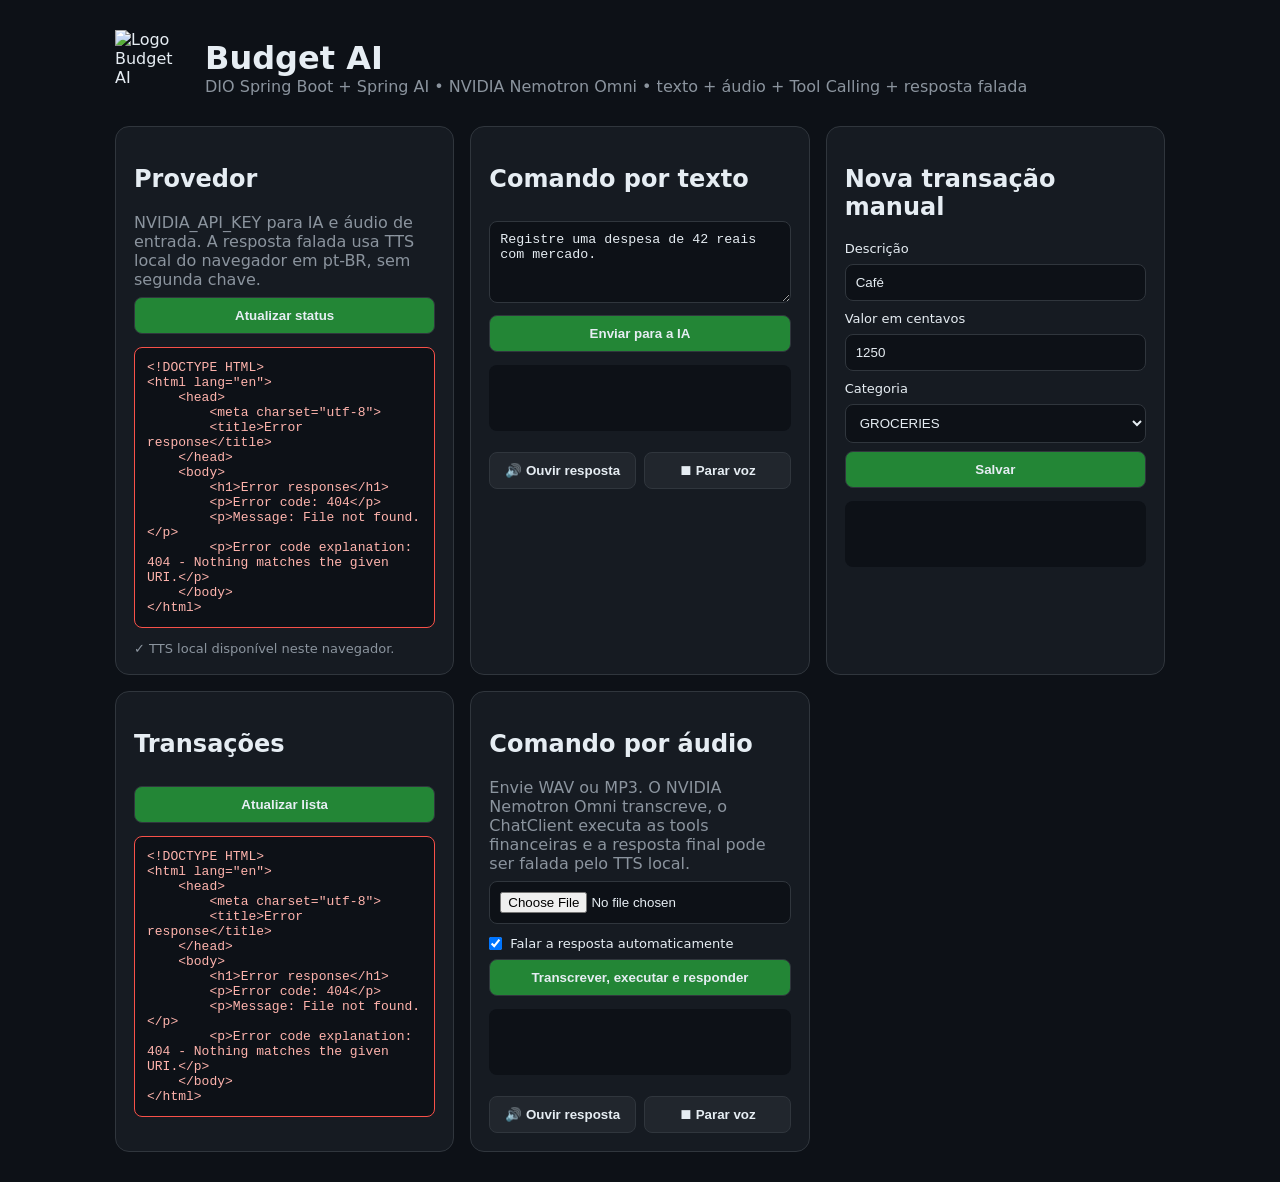
==== commit f153a179: "release: v0.3.3 completa resposta por voz" ====
--- a/src/main/resources/static/index.html
+++ b/src/main/resources/static/index.html
@@ -1,508 +1,35 @@
 <!doctype html>
 <html lang="pt-BR">
 <head>
-<meta charset="utf-8">
-<meta name="viewport" content="width=device-width,initial-scale=1">
-<title>Budget AI · Painel Financeiro — DIO Spring AI</title>
+<meta charset="utf-8"><meta name="viewport" content="width=device-width,initial-scale=1">
+<title>Budget AI - DIO Spring AI</title>
 <link rel="icon" type="image/svg+xml" href="/logo.svg">
 <style>
-:root{
-  --bg:#070a0e;
-  --panel:#0f151d;
-  --panel-2:#0b1119;
-  --border:#1e2833;
-  --border-soft:#17202b;
-  --text:#e8eef5;
-  --muted:#8b98a7;
-  --green:#57e389;
-  --green-strong:#3ecf72;
-  --cyan:#31c6f4;
-  --red:#f85149;
-  --amber:#d29922;
-  --radius:16px;
-  --mono:"Cascadia Code","Consolas",ui-monospace,monospace;
-}
-*{box-sizing:border-box}
-html{-webkit-text-size-adjust:100%}
-body{
-  margin:0;
-  font-family:"Segoe UI Variable Text","Segoe UI",system-ui,-apple-system,Roboto,Arial,sans-serif;
-  background:
-    radial-gradient(900px 420px at 12% -8%,rgba(87,227,137,.10),transparent 60%),
-    radial-gradient(900px 420px at 88% -8%,rgba(49,198,244,.10),transparent 60%),
-    linear-gradient(180deg,#0a0e14 0%,var(--bg) 100%);
-  background-attachment:fixed;
-  color:var(--text);
-  line-height:1.55;
-  min-height:100vh;
-}
-.wrap{max-width:1100px;margin:0 auto;padding:36px 22px 56px}
-.muted{color:var(--muted)}
-.grad{
-  background:linear-gradient(90deg,var(--green),var(--cyan));
-  -webkit-background-clip:text;
-  background-clip:text;
-  color:transparent;
-}
-
-/* ===== Cabeçalho ===== */
-.top{display:flex;align-items:center;justify-content:space-between;gap:20px;flex-wrap:wrap;margin-bottom:26px}
-.brand{display:flex;align-items:center;gap:22px}
-.logo{
-  width:120px;height:120px;flex:0 0 auto;
-  filter:drop-shadow(0 6px 22px rgba(87,227,137,.28));
-}
-.brand h1{margin:0;font-size:clamp(30px,4.4vw,42px);font-weight:800;letter-spacing:-.5px}
-.brand p{margin:4px 0 0;font-size:15px}
-.chips{display:flex;gap:8px;flex-wrap:wrap;margin-top:12px}
-.chip{
-  font-size:11.5px;font-weight:600;letter-spacing:.4px;text-transform:uppercase;
-  color:#bfe9d2;background:rgba(87,227,137,.08);
-  border:1px solid rgba(87,227,137,.25);
-  border-radius:999px;padding:4px 12px;
-}
-.badge{
-  display:flex;align-items:center;gap:12px;
-  background:linear-gradient(180deg,#121a24,#0d141d);
-  border:1px solid var(--border);
-  border-radius:var(--radius);
-  padding:12px 18px;
-  box-shadow:0 8px 24px rgba(0,0,0,.35);
-}
-.badge .dot{width:10px;height:10px;border-radius:50%;background:var(--green);box-shadow:0 0 0 0 rgba(87,227,137,.55);animation:pulse 2s infinite}
-@keyframes pulse{
-  0%{box-shadow:0 0 0 0 rgba(87,227,137,.55)}
-  70%{box-shadow:0 0 0 9px rgba(87,227,137,0)}
-  100%{box-shadow:0 0 0 0 rgba(87,227,137,0)}
-}
-.badge strong{display:block;font-size:14.5px;letter-spacing:.6px}
-.badge small{color:var(--muted);font-size:12px}
-
-/* ===== Cards ===== */
-.card{
-  background:linear-gradient(180deg,var(--panel),var(--panel-2));
-  border:1px solid var(--border);
-  border-radius:var(--radius);
-  padding:22px;
-  margin-bottom:18px;
-  box-shadow:0 10px 30px rgba(0,0,0,.35);
-}
-.card-head{display:flex;align-items:flex-start;gap:14px;margin-bottom:14px}
-.icon{
-  flex:0 0 auto;width:40px;height:40px;border-radius:12px;
-  display:flex;align-items:center;justify-content:center;
-  background:linear-gradient(135deg,rgba(87,227,137,.16),rgba(49,198,244,.14));
-  border:1px solid rgba(87,227,137,.3);color:var(--green);
-}
-.card-head h2{margin:0;font-size:17px;font-weight:700}
-.card-head p{margin:2px 0 0;font-size:13px}
-
-/* ===== Hero ===== */
-.hero{display:flex;gap:26px;justify-content:space-between;align-items:stretch;flex-wrap:wrap}
-.hero-copy{flex:1 1 320px}
-.hero-copy h2{margin:0;font-size:clamp(20px,3vw,26px);font-weight:800}
-.hero-copy p{margin:8px 0 0;max-width:52ch}
-.provider-box{flex:1 1 320px;display:flex;flex-direction:column;gap:10px}
-.provider-label{display:flex;align-items:center;gap:8px;font-size:12px;font-weight:700;text-transform:uppercase;letter-spacing:.6px;color:var(--muted)}
-.provider-label .pulse{width:8px;height:8px;border-radius:50%;background:var(--green);animation:pulse 2s infinite}
-
-/* ===== Destaque IA ===== */
-.card-ai{
-  position:relative;
-  border:1px solid rgba(87,227,137,.35);
-  background:
-    radial-gradient(560px 220px at 90% -20%,rgba(49,198,244,.10),transparent 60%),
-    linear-gradient(180deg,#101b22,#0c141b);
-}
-.card-ai::before{
-  content:"";position:absolute;inset:0;border-radius:var(--radius);
-  background:linear-gradient(120deg,rgba(87,227,137,.12),transparent 40%,rgba(49,198,244,.12));
-  pointer-events:none;
-}
-.tag{
-  margin-left:auto;flex:0 0 auto;font-size:11px;font-weight:800;letter-spacing:.8px;
-  border-radius:999px;padding:5px 12px;
-}
-.tag-ai{color:#04160b;background:linear-gradient(90deg,var(--green),var(--cyan))}
-
-/* ===== Formulários ===== */
-label{display:block;margin-top:12px;font-size:12.5px;font-weight:600;color:#c6d2de}
-label:first-of-type{margin-top:0}
-input,select,textarea{
-  width:100%;box-sizing:border-box;
-  margin-top:6px;padding:11px 12px;
-  border-radius:10px;border:1px solid var(--border-soft);
-  background:#0a1017;color:var(--text);
-  font:inherit;font-size:14px;
-  transition:border-color .15s,box-shadow .15s;
-}
-textarea{resize:vertical;min-height:96px;line-height:1.5}
-input:focus,select:focus,textarea:focus{
-  outline:none;border-color:var(--green-strong);
-  box-shadow:0 0 0 3px rgba(87,227,137,.15);
-}
-select{appearance:none;background-image:linear-gradient(45deg,transparent 50%,var(--muted) 50%),linear-gradient(135deg,var(--muted) 50%,transparent 50%);background-position:calc(100% - 18px) 55%,calc(100% - 13px) 55%;background-size:5px 5px;background-repeat:no-repeat;cursor:pointer}
-.row{display:flex;align-items:center;gap:14px;flex-wrap:wrap;margin-top:14px}
-.hint{font-size:12.5px}
-
-/* ===== Botões ===== */
-.btn{
-  display:inline-flex;align-items:center;justify-content:center;gap:8px;
-  width:auto;margin-top:0;padding:11px 20px;
-  border:1px solid transparent;border-radius:10px;
-  font:inherit;font-size:14px;font-weight:700;letter-spacing:.2px;
-  cursor:pointer;transition:transform .12s,box-shadow .15s,background .15s,opacity .15s;
-}
-.btn:active{transform:translateY(0) scale(.99)}
-.btn-primary{
-  background:linear-gradient(135deg,var(--green-strong),#25a35a);
-  color:#05130a;
-}
-.btn-primary:hover:not(:disabled){transform:translateY(-1px);box-shadow:0 8px 20px rgba(87,227,137,.3)}
-.btn-ghost{
-  background:transparent;border-color:var(--border);color:#c6d2de;
-  width:auto;
-}
-.btn-ghost:hover:not(:disabled){border-color:var(--green-strong);color:var(--green);background:rgba(87,227,137,.06)}
-.btn:disabled{opacity:.5;cursor:not-allowed;transform:none;box-shadow:none}
-
-/* ===== Saídas ===== */
-pre,.output{
-  font-family:var(--mono);font-size:12.5px;
-  white-space:pre-wrap;word-break:break-word;
-  background:#0a1017;border:1px solid var(--border-soft);
-  border-radius:10px;padding:12px;margin:12px 0 0;
-  min-height:44px;color:var(--text);
-  transition:border-color .15s;
-}
-pre.error,.output.error{border-color:var(--red);color:#ffb4ad;background:rgba(248,81,73,.05)}
-pre.ok,.output.ok{border-color:rgba(87,227,137,.35)}
-.empty{margin:0;font-size:13px}
-pre:empty::before,.output:empty::before{content:"Aguardando…";color:var(--muted)}
-
-/* ===== Estatísticas ===== */
-.stats{display:grid;grid-template-columns:repeat(3,1fr);gap:10px;margin-bottom:14px}
-.stat{
-  background:#0a1017;border:1px solid var(--border-soft);border-radius:10px;
-  padding:10px 12px;text-align:center;
-}
-.stat small{display:block;font-size:11px;text-transform:uppercase;letter-spacing:.5px;color:var(--muted)}
-.stat strong{font-size:15px;color:var(--green)}
-
-/* ===== Tabela de transações ===== */
-.table-wrap{overflow-x:auto;margin-top:12px;border:1px solid var(--border-soft);border-radius:10px}
-table{border-collapse:collapse;width:100%;min-width:420px;font-size:13px}
-th,td{padding:9px 12px;text-align:left;border-bottom:1px solid var(--border-soft);white-space:nowrap}
-th{font-size:11px;text-transform:uppercase;letter-spacing:.5px;color:var(--muted);background:#0c131c}
-tr:last-child td{border-bottom:none}
-tbody tr:hover{background:rgba(87,227,137,.04)}
-.cat{
-  display:inline-block;font-size:11.5px;font-weight:600;
-  background:rgba(49,198,244,.1);border:1px solid rgba(49,198,244,.3);color:#9fdcf5;
-  border-radius:999px;padding:2px 10px;
-}
-
-/* ===== Drop zone de áudio ===== */
-.drop-zone{
-  display:flex;flex-direction:column;align-items:center;justify-content:center;gap:6px;
-  border:2px dashed var(--border);border-radius:14px;
-  padding:26px 16px;text-align:center;cursor:pointer;
-  background:rgba(10,16,23,.5);
-  transition:border-color .15s,background .15s,transform .15s;
-}
-.drop-zone svg{width:34px;height:34px;color:var(--green);margin-bottom:4px}
-.drop-zone strong{font-size:14.5px}
-.drop-zone:hover,.drop-zone.dragover{border-color:var(--green-strong);background:rgba(87,227,137,.07)}
-.drop-zone.dragover{transform:scale(1.01)}
-.drop-zone input[type=file]{
-  position:absolute;width:1px;height:1px;opacity:0;overflow:hidden;clip:rect(0 0 0 0);
-}
-.file-name{margin-top:4px;font-size:12.5px;color:var(--green)}
-
-/* ===== Rodapé ===== */
-.foot{text-align:center;font-size:12.5px;margin-top:26px}
-
-/* ===== Responsivo ===== */
-.grid{display:grid;grid-template-columns:repeat(auto-fit,minmax(320px,1fr));gap:18px}
-.grid .card{margin-bottom:0}
-@media (max-width:920px){
-  .hero{flex-direction:column}
-  .wrap{padding:24px 16px 44px}
-}
-@media (max-width:600px){
-  .top{flex-direction:column;align-items:flex-start}
-  .logo{width:88px;height:88px}
-  .card{padding:16px}
-  .row .btn{width:100%}
-  .stats{grid-template-columns:1fr}
-  .card-head{flex-wrap:wrap}
-  .tag{margin-left:0}
-}
+body{font-family:system-ui,Arial;margin:0;background:#0d1117;color:#e6edf3}main{max-width:1050px;margin:auto;padding:30px 18px}.brand{display:flex;align-items:center;gap:16px}.brand img{width:74px;height:74px}.brand h1{margin:0}.muted{color:#8b949e}.grid{display:grid;grid-template-columns:repeat(auto-fit,minmax(300px,1fr));gap:16px;margin-top:22px}.card{background:#161b22;border:1px solid #30363d;border-radius:14px;padding:18px}input,select,textarea,button{width:100%;box-sizing:border-box;margin-top:8px;padding:10px;border-radius:8px;border:1px solid #30363d;background:#0d1117;color:#e6edf3}button{background:#238636;cursor:pointer;font-weight:700}button.secondary{background:#21262d}.actions{display:grid;grid-template-columns:1fr 1fr;gap:8px}.toggle{display:flex;align-items:center;gap:8px;margin-top:12px;font-size:13px}.toggle input{width:auto;margin:0}pre{white-space:pre-wrap;word-break:break-word;background:#0d1117;padding:12px;border-radius:8px;min-height:42px}pre.error{border:1px solid #f85149;color:#ffb4ad}label{display:block;margin-top:10px;font-size:13px}.speech-status{margin-top:10px;font-size:13px}
 </style>
-</head>
-<body>
-<main class="wrap">
-
-  <header class="top">
-    <div class="brand">
-      <img class="logo" src="/logo.svg" alt="Logo Budget AI" width="120" height="120">
-      <div class="brand-text">
-        <h1>Budget <span class="grad">AI</span></h1>
-        <p class="muted">Assistente financeiro com IA · DIO Spring Boot + Spring AI</p>
-        <div class="chips">
-          <span class="chip">Texto</span>
-          <span class="chip">Transações</span>
-          <span class="chip">Áudio</span>
-          <span class="chip">Tool Calling</span>
-        </div>
-      </div>
-    </div>
-    <div class="badge">
-      <span class="dot"></span>
-      <div>
-        <strong>NVIDIA</strong>
-        <small>Nemotron Omni</small>
-      </div>
-    </div>
-  </header>
-
-  <section class="card hero">
-    <div class="hero-copy">
-      <h2>Painel financeiro</h2>
-      <p class="muted">Registre despesas por texto ou áudio, acompanhe suas transações e deixe a IA executar as ferramentas financeiras por você — tudo com o mesmo modelo NVIDIA.</p>
-    </div>
-    <div class="provider-box">
-      <div class="provider-label"><span class="pulse"></span>Status do provedor</div>
-      <pre id="provider">Carregando…</pre>
-      <div><button class="btn btn-ghost" id="loadProviderBtn" onclick="loadProvider()">Atualizar status</button></div>
-    </div>
-  </section>
-
-  <section class="card card-ai">
-    <div class="card-head">
-      <span class="icon">
-        <svg width="20" height="20" viewBox="0 0 24 24" fill="none" stroke="currentColor" stroke-width="2" stroke-linecap="round" stroke-linejoin="round"><path d="M12 3l8 4.5v9L12 21l-8-4.5v-9L12 3z"/><path d="M12 12l8-4.5M12 12v9M12 12L4 7.5"/></svg>
-      </span>
-      <div>
-        <h2>Comando por texto</h2>
-        <p class="muted">Escreva o que deseja em linguagem natural. A IA interpreta e executa as tools financeiras.</p>
-      </div>
-      <span class="tag tag-ai">IA</span>
-    </div>
-    <textarea id="command" rows="4" placeholder="Ex.: Registre uma despesa de 42 reais com mercado.">Registre uma despesa de 42 reais com mercado.</textarea>
-    <div class="row">
-      <button class="btn btn-primary" id="sendCommandBtn" onclick="sendCommand()">Enviar para a IA</button>
-      <span class="hint muted">Ex.: “Registre uma despesa de 42 reais com mercado.”</span>
-    </div>
-    <pre id="commandResult"></pre>
-  </section>
-
-  <div class="grid">
-    <section class="card">
-      <div class="card-head">
-        <span class="icon">
-          <svg width="20" height="20" viewBox="0 0 24 24" fill="none" stroke="currentColor" stroke-width="2" stroke-linecap="round" stroke-linejoin="round"><rect x="3" y="6" width="18" height="13" rx="2"/><path d="M3 10h18M7 15h4"/></svg>
-        </span>
-        <div>
-          <h2>Nova transação manual</h2>
-          <p class="muted">Cadastro direto, sem passar pela IA.</p>
-        </div>
-      </div>
-      <label for="description">Descrição</label>
-      <input id="description" value="Café" placeholder="Ex.: Almoço no restaurante">
-      <label for="amount">Valor em centavos</label>
-      <input id="amount" type="number" value="1250" placeholder="Ex.: 1250 = R$ 12,50">
-      <label for="category">Categoria</label>
-      <select id="category">
-        <option value="ALIMENTACAO">Alimentação</option>
-        <option value="TRANSPORTE">Transporte</option>
-        <option value="SAUDE">Saúde</option>
-        <option value="LAZER">Lazer</option>
-        <option value="MORADIA">Moradia</option>
-        <option value="EDUCACAO">Educação</option>
-        <option value="OUTROS">Outros</option>
-      </select>
-      <div class="row"><button class="btn btn-primary" id="createBtn" onclick="createTransaction()">Salvar transação</button></div>
-      <pre id="createResult"></pre>
-    </section>
-
-    <section class="card">
-      <div class="card-head">
-        <span class="icon">
-          <svg width="20" height="20" viewBox="0 0 24 24" fill="none" stroke="currentColor" stroke-width="2" stroke-linecap="round" stroke-linejoin="round"><path d="M8 6h13M8 12h13M8 18h13M3 6h.01M3 12h.01M3 18h.01"/></svg>
-        </span>
-        <div>
-          <h2>Transações</h2>
-          <p class="muted">Histórico completo do controle financeiro.</p>
-        </div>
-      </div>
-      <div class="stats">
-        <div class="stat"><small>Registros</small><strong id="statCount">—</strong></div>
-        <div class="stat"><small>Total</small><strong id="statTotal">—</strong></div>
-        <div class="stat"><small>Categorias</small><strong id="statCategories">—</strong></div>
-      </div>
-      <button class="btn btn-ghost" id="listBtn" onclick="listTransactions()">Atualizar lista</button>
-      <div id="transactions" class="output"><p class="empty muted">Nenhuma transação carregada ainda.</p></div>
-    </section>
-  </div>
-
-  <section class="card">
-    <div class="card-head">
-      <span class="icon">
-        <svg width="20" height="20" viewBox="0 0 24 24" fill="none" stroke="currentColor" stroke-width="2" stroke-linecap="round" stroke-linejoin="round"><rect x="9" y="2" width="6" height="12" rx="3"/><path d="M5 10a7 7 0 0 0 14 0M12 17v5M8 22h8"/></svg>
-      </span>
-      <div>
-        <h2>Comando por áudio</h2>
-        <p class="muted">Envie um WAV ou MP3. O próprio NVIDIA Nemotron Omni transcreve e o ChatClient executa as tools financeiras.</p>
-      </div>
-    </div>
-    <label class="drop-zone" id="dropZone">
-      <input id="audio" type="file" accept=".wav,.mp3,audio/wav,audio/mpeg">
-      <svg width="34" height="34" viewBox="0 0 24 24" fill="none" stroke="currentColor" stroke-width="2" stroke-linecap="round" stroke-linejoin="round"><path d="M12 3v12M7 8l5-5 5 5"/><path d="M4 15v4a2 2 0 0 0 2 2h12a2 2 0 0 0 2-2v-4"/></svg>
-      <strong>Arraste o áudio aqui</strong>
-      <span class="muted">ou clique para escolher um arquivo WAV ou MP3</span>
-      <span id="audioFileName" class="file-name"></span>
-    </label>
-    <div class="row">
-      <button class="btn btn-primary" id="audioBtn" onclick="sendAudio()">Transcrever e executar</button>
-      <span class="hint muted">Formatos aceitos: WAV, MP3</span>
-    </div>
-    <pre id="audioResult"></pre>
-  </section>
-
-  <footer class="foot muted">Budget AI · painel demonstrativo do desafio DIO Spring Boot + Spring AI</footer>
-</main>
-
+</head><body><main>
+<div class="brand"><img src="/logo.svg" alt="Logo Budget AI"><div><h1>Budget AI</h1><div class="muted">DIO Spring Boot + Spring AI • NVIDIA Nemotron Omni • texto + áudio + Tool Calling + resposta falada</div></div></div>
+<div class="grid">
+<section class="card"><h2>Provedor</h2><div class="muted">NVIDIA_API_KEY para IA e áudio de entrada. A resposta falada usa TTS local do navegador em pt-BR, sem segunda chave.</div><button onclick="loadProvider()">Atualizar status</button><pre id="provider">Carregando...</pre><div id="speechStatus" class="speech-status muted"></div></section>
+<section class="card"><h2>Comando por texto</h2><textarea id="command" rows="4">Registre uma despesa de 42 reais com mercado.</textarea><button onclick="sendCommand()">Enviar para a IA</button><pre id="commandResult"></pre><div class="actions"><button class="secondary" onclick="speakLast('command')">🔊 Ouvir resposta</button><button class="secondary" onclick="stopSpeech()">⏹ Parar voz</button></div></section>
+<section class="card"><h2>Nova transação manual</h2><label>Descrição</label><input id="description" value="Café"><label>Valor em centavos</label><input id="amount" type="number" value="1250"><label>Categoria</label><select id="category"><option>GROCERIES</option><option>RESTAURANT</option><option>TRANSPORT</option><option>HEALTH</option><option>ENTERTAINMENT</option><option>AUTO</option><option>OTHER</option></select><button onclick="createTransaction()">Salvar</button><pre id="createResult"></pre></section>
+<section class="card"><h2>Transações</h2><button onclick="listTransactions()">Atualizar lista</button><pre id="transactions"></pre></section>
+<section class="card"><h2>Comando por áudio</h2><div class="muted">Envie WAV ou MP3. O NVIDIA Nemotron Omni transcreve, o ChatClient executa as tools financeiras e a resposta final pode ser falada pelo TTS local.</div><input id="audio" type="file" accept=".wav,.mp3,audio/wav,audio/mpeg"><label class="toggle"><input id="autoSpeak" type="checkbox" checked> Falar a resposta automaticamente</label><button onclick="sendAudio()">Transcrever, executar e responder</button><pre id="audioResult"></pre><div class="actions"><button class="secondary" onclick="speakLast('audio')">🔊 Ouvir resposta</button><button class="secondary" onclick="stopSpeech()">⏹ Parar voz</button></div></section>
+</div>
 <script>
-var CATEGORY_LABELS={ALIMENTACAO:'Alimentação',TRANSPORTE:'Transporte',SAUDE:'Saúde',LAZER:'Lazer',MORADIA:'Moradia',EDUCACAO:'Educação',OUTROS:'Outros'};
-
-function esc(s){return String(s==null?'':s).replace(/[&<>"']/g,function(c){return {'&':'&amp;','<':'&lt;','>':'&gt;','"':'&quot;',"'":'&#39;'}[c]})}
-function fmtCents(v){var n=Number(v);if(!isFinite(n))return v==null?'':String(v);return (n/100).toLocaleString('pt-BR',{style:'currency',currency:'BRL'})}
-function fmtDate(v){
-  if(v==null)return '';
-  var d=new Date(v);
-  if(isNaN(d.getTime()))return String(v);
-  return d.toLocaleDateString('pt-BR',{day:'2-digit',month:'2-digit',year:'numeric',hour:'2-digit',minute:'2-digit'})
-}
-function setText(id,v){var el=document.getElementById(id);if(el)el.textContent=v}
-
-async function jf(u,o){o=o||{};var r=await fetch(u,o),t=await r.text();var b;try{b=JSON.parse(t)}catch(e){b=t}if(!r.ok){var e=new Error(typeof b==='string'?b:(b.message||'Falha na requisição'));e.payload=b;e.status=r.status;throw e}return b}
-
-function sh(i,v,isError){isError=!!isError;var el=document.getElementById(i);if(!el)return;el.classList.toggle('error',isError);el.classList.toggle('ok',!isError);el.textContent=(typeof v==='string')?v:JSON.stringify(v,null,2)}
-
-function err(i,e){var p=e.payload;if(p&&typeof p==='object'){var m=(p.code||'ERROR')+': '+(p.message||e.message);if(p.correlationId)m+='\nCorrelação: '+p.correlationId;if(Array.isArray(p.details)&&p.details.length)m+='\n'+p.details.join('\n');sh(i,m,true)}else sh(i,e.message||String(e),true)}
-
-function setBusy(id,on){
-  var b=document.getElementById(id);if(!b)return;
-  if(on){if(!b.dataset.label)b.dataset.label=b.textContent;b.disabled=true;b.classList.add('busy');b.textContent='Processando…'}
-  else{b.disabled=false;b.classList.remove('busy');b.textContent=b.dataset.label||'OK'}
-}
-
-async function loadProvider(){
-  setBusy('loadProviderBtn',true);
-  try{sh('provider',await jf('/api/system/ai-provider'))}
-  catch(e){err('provider',e)}
-  finally{setBusy('loadProviderBtn',false)}
-}
-
-async function sendCommand(){
-  var txt=document.getElementById('command').value.trim();
-  if(!txt){sh('commandResult','Digite um comando antes de enviar.',true);return}
-  sh('commandResult','Processando seu comando na NVIDIA…');
-  setBusy('sendCommandBtn',true);
-  try{
-    var x=await jf('/api/ai/command',{method:'POST',headers:{'Content-Type':'application/json'},body:JSON.stringify({text:txt})});
-    sh('commandResult',x);await listTransactions();
-  }catch(e){err('commandResult',e)}
-  finally{setBusy('sendCommandBtn',false)}
-}
-
-async function createTransaction(){
-  var desc=document.getElementById('description').value.trim();
-  var amt=Number(document.getElementById('amount').value);
-  if(!desc){sh('createResult','Informe uma descrição para a transação.',true);return}
-  if(!isFinite(amt)){sh('createResult','Informe um valor numérico em centavos.',true);return}
-  setBusy('createBtn',true);
-  try{
-    var x=await jf('/api/transactions',{method:'POST',headers:{'Content-Type':'application/json'},body:JSON.stringify({description:desc,amountInCents:amt,category:document.getElementById('category').value})});
-    sh('createResult',x);await listTransactions();
-  }catch(e){err('createResult',e)}
-  finally{setBusy('createBtn',false)}
-}
-
-async function listTransactions(){
-  setBusy('listBtn',true);
-  try{var x=await jf('/api/transactions');renderTransactions(x)}
-  catch(e){err('transactions',e)}
-  finally{setBusy('listBtn',false)}
-}
-
-function renderTransactions(x){
-  if(!Array.isArray(x)){sh('transactions',x);return}
-  var el=document.getElementById('transactions');
-  el.classList.remove('error');el.classList.add('ok');
-  renderStats(x);
-  if(x.length===0){el.innerHTML='<p class="empty muted">Nenhuma transação cadastrada ainda. Use a IA ou o formulário manual.</p>';return}
-  var keys=[];
-  x.forEach(function(t){Object.keys(t||{}).forEach(function(k){if(keys.indexOf(k)===-1)keys.push(k)})});
-  var ordered=['id','description','amountInCents','category','createdAt','timestamp','date'];
-  keys.sort(function(a,b){var ia=ordered.indexOf(a),ib=ordered.indexOf(b);return (ia===-1?99:ia)-(ib===-1?99:ib)});
-  var html='<div class="table-wrap"><table><thead><tr>';
-  keys.forEach(function(k){html+='<th>'+esc(headerLabel(k))+'</th>'});
-  html+='</tr></thead><tbody>';
-  x.forEach(function(t){
-    html+='<tr>';
-    keys.forEach(function(k){html+='<td>'+cell(k,t[k])+'</td>'});
-    html+='</tr>';
-  });
-  html+='</tbody></table></div>';
-  el.innerHTML=html;
-}
-
-function headerLabel(k){return ({description:'Descrição',amountInCents:'Valor',category:'Categoria',createdAt:'Data',id:'ID',timestamp:'Data',date:'Data'})[k]||k}
-function cell(k,v){
-  if(v==null)return '<span class="muted">—</span>';
-  if(k==='amountInCents')return '<strong>'+esc(fmtCents(v))+'</strong>';
-  if(k==='category')return '<span class="cat">'+esc(CATEGORY_LABELS[v]||v)+'</span>';
-  if(k==='createdAt'||k==='timestamp'||k==='date')return esc(fmtDate(v));
-  return esc(v);
-}
-
-function renderStats(x){
-  var total=0,cats={};
-  x.forEach(function(t){if(t){total+=Number(t.amountInCents)||0;if(t.category)cats[t.category]=1}});
-  setText('statCount',String(x.length));
-  setText('statTotal',fmtCents(total));
-  setText('statCategories',String(Object.keys(cats).length));
-}
-
-/* ---- Áudio: drop area mantém o input funcional ---- */
-var audioInput=document.getElementById('audio');
-var dropZone=document.getElementById('dropZone');
-function showAudioFile(n){var el=document.getElementById('audioFileName');if(el)el.textContent=n?('Selecionado: '+n):''}
-audioInput.addEventListener('change',function(){showAudioFile(audioInput.files&&audioInput.files[0]?audioInput.files[0].name:'')});
-['dragenter','dragover'].forEach(function(t){dropZone.addEventListener(t,function(e){e.preventDefault();dropZone.classList.add('dragover')})});
-['dragleave','drop'].forEach(function(t){dropZone.addEventListener(t,function(e){e.preventDefault();dropZone.classList.remove('dragover')})});
-dropZone.addEventListener('drop',function(e){
-  var fs=e.dataTransfer&&e.dataTransfer.files;
-  if(!fs||!fs.length)return;
-  try{var dt=new DataTransfer();dt.items.add(fs[0]);audioInput.files=dt.files;showAudioFile(fs[0].name)}catch(_){}
-});
-
-async function sendAudio(){
-  var f=audioInput.files[0];
-  if(!f){sh('audioResult','Escolha um WAV ou MP3 antes de enviar.',true);return}
-  var fd=new FormData();fd.append('file',f);
-  sh('audioResult','Processando áudio na NVIDIA…');
-  setBusy('audioBtn',true);
-  try{
-    var x=await jf('/api/ai/voice-command',{method:'POST',body:fd});
-    sh('audioResult',x);await listTransactions();
-  }catch(e){err('audioResult',e)}
-  finally{setBusy('audioBtn',false)}
-}
-
-loadProvider();listTransactions();
-</script>
-</body>
-</html>
+const lastSpeech={command:'',audio:''};
+async function jf(u,o={}){const r=await fetch(u,o),t=await r.text();let b;try{b=JSON.parse(t)}catch{b=t}if(!r.ok){const e=new Error(typeof b==='string'?b:(b.message||'Falha na requisição'));e.payload=b;e.status=r.status;throw e}return b}
+function sh(i,v,isError=false){const el=document.getElementById(i);el.classList.toggle('error',isError);el.textContent=typeof v==='string'?v:JSON.stringify(v,null,2)}
+function err(i,e){const p=e.payload;if(p&&typeof p==='object'){let m=`${p.code||'ERROR'}: ${p.message||e.message}`;if(p.correlationId)m+=`\nCorrelação: ${p.correlationId}`;if(Array.isArray(p.details)&&p.details.length)m+=`\n${p.details.join('\n')}`;sh(i,m,true)}else sh(i,e.message||String(e),true)}
+function speechSupported(){return 'speechSynthesis' in window&&'SpeechSynthesisUtterance' in window}
+function updateSpeechStatus(){const el=document.getElementById('speechStatus');el.textContent=speechSupported()?'✓ TTS local disponível neste navegador.':'⚠ Este navegador não oferece Web Speech TTS; a resposta em texto continua disponível.'}
+function speakText(text){if(!text)return false;if(!speechSupported()){sh('audioResult','TTS local indisponível neste navegador. A resposta em texto continua funcionando.',true);return false}window.speechSynthesis.cancel();const u=new SpeechSynthesisUtterance(String(text));u.lang='pt-BR';u.rate=1;u.pitch=1;const voices=window.speechSynthesis.getVoices();const pt=voices.find(v=>/^pt-BR$/i.test(v.lang))||voices.find(v=>/^pt/i.test(v.lang));if(pt)u.voice=pt;window.speechSynthesis.speak(u);return true}
+function speakLast(kind){const text=lastSpeech[kind];if(!text){const target=kind==='command'?'commandResult':'audioResult';sh(target,'Ainda não existe uma resposta da IA para reproduzir.',true);return}speakText(text)}
+function stopSpeech(){if(speechSupported())window.speechSynthesis.cancel()}
+async function loadProvider(){try{sh('provider',await jf('/api/system/ai-provider'))}catch(e){err('provider',e)}}
+async function sendCommand(){sh('commandResult','Processando...');try{const x=await jf('/api/ai/command',{method:'POST',headers:{'Content-Type':'application/json'},body:JSON.stringify({text:document.getElementById('command').value})});lastSpeech.command=x.response||'';sh('commandResult',x);await listTransactions()}catch(e){err('commandResult',e)}}
+async function createTransaction(){try{const x=await jf('/api/transactions',{method:'POST',headers:{'Content-Type':'application/json'},body:JSON.stringify({description:document.getElementById('description').value,amountInCents:Number(document.getElementById('amount').value),category:document.getElementById('category').value})});sh('createResult',x);await listTransactions()}catch(e){err('createResult',e)}}
+async function listTransactions(){try{sh('transactions',await jf('/api/transactions'))}catch(e){err('transactions',e)}}
+async function sendAudio(){const f=document.getElementById('audio').files[0];if(!f){sh('audioResult','Escolha um WAV ou MP3.',true);return}const fd=new FormData();fd.append('file',f);sh('audioResult','Processando áudio na NVIDIA...');try{const x=await jf('/api/ai/voice-command',{method:'POST',body:fd});lastSpeech.audio=x.response||'';sh('audioResult',x);if(document.getElementById('autoSpeak').checked)speakText(lastSpeech.audio);await listTransactions()}catch(e){err('audioResult',e)}}
+updateSpeechStatus();loadProvider();listTransactions();
+</script></main></body></html>
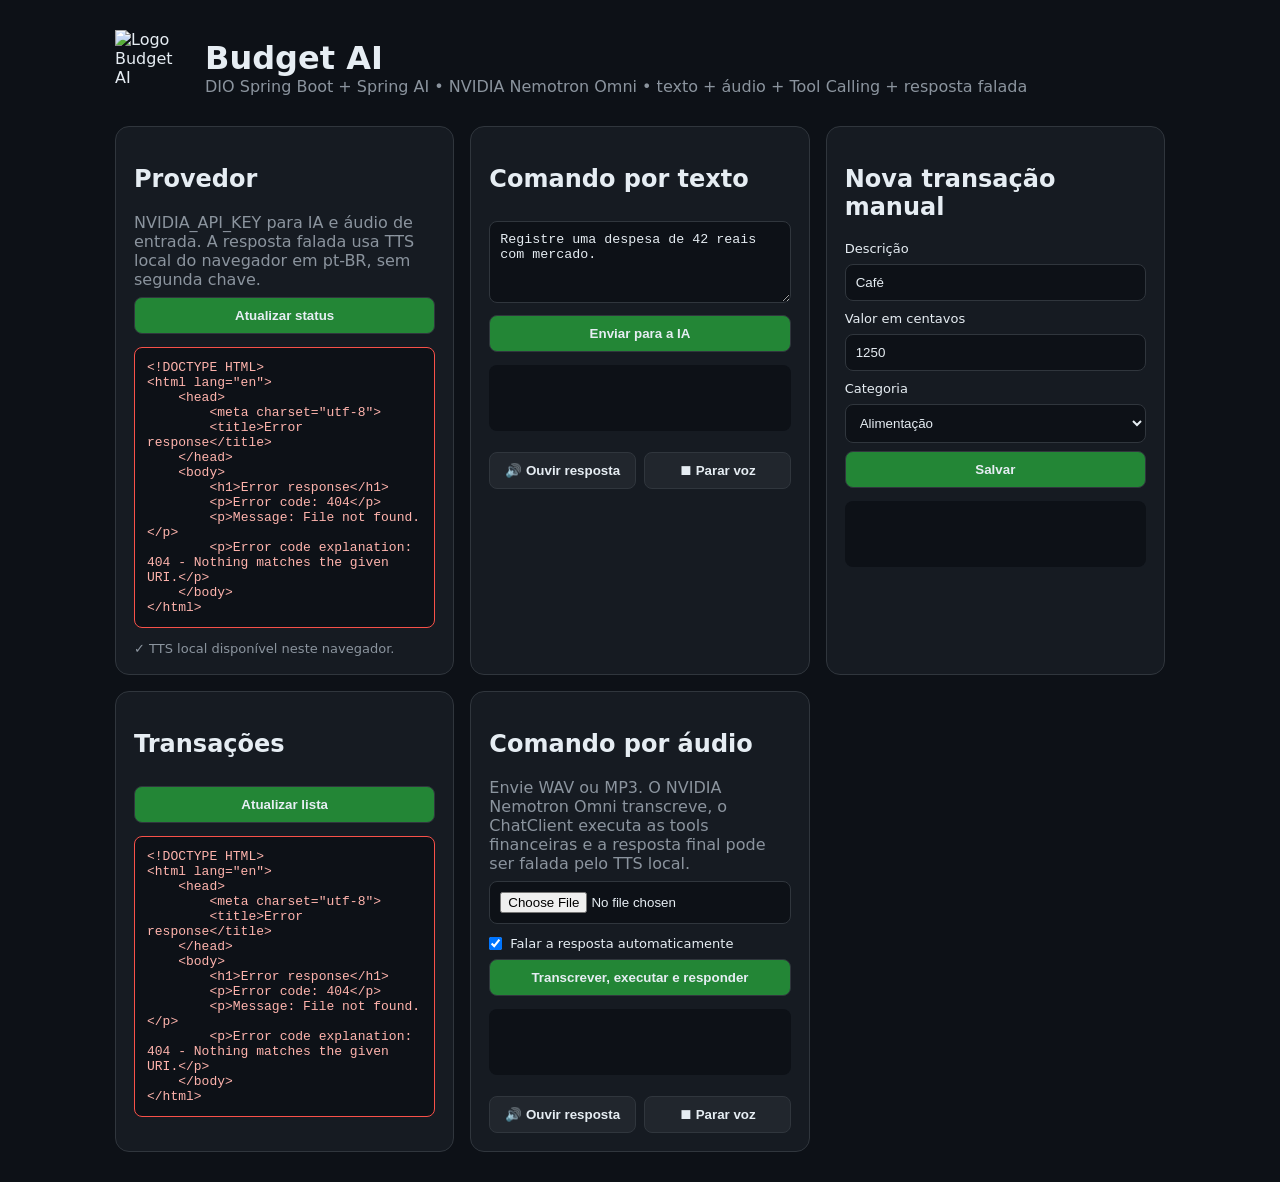
==== commit 2ce82d3e: "fix: corrigir categorias da transação manual e preparar v0.3.4" ====
--- a/src/main/resources/static/index.html
+++ b/src/main/resources/static/index.html
@@ -12,12 +12,13 @@
 <div class="grid">
 <section class="card"><h2>Provedor</h2><div class="muted">NVIDIA_API_KEY para IA e áudio de entrada. A resposta falada usa TTS local do navegador em pt-BR, sem segunda chave.</div><button onclick="loadProvider()">Atualizar status</button><pre id="provider">Carregando...</pre><div id="speechStatus" class="speech-status muted"></div></section>
 <section class="card"><h2>Comando por texto</h2><textarea id="command" rows="4">Registre uma despesa de 42 reais com mercado.</textarea><button onclick="sendCommand()">Enviar para a IA</button><pre id="commandResult"></pre><div class="actions"><button class="secondary" onclick="speakLast('command')">🔊 Ouvir resposta</button><button class="secondary" onclick="stopSpeech()">⏹ Parar voz</button></div></section>
-<section class="card"><h2>Nova transação manual</h2><label>Descrição</label><input id="description" value="Café"><label>Valor em centavos</label><input id="amount" type="number" value="1250"><label>Categoria</label><select id="category"><option>GROCERIES</option><option>RESTAURANT</option><option>TRANSPORT</option><option>HEALTH</option><option>ENTERTAINMENT</option><option>AUTO</option><option>OTHER</option></select><button onclick="createTransaction()">Salvar</button><pre id="createResult"></pre></section>
+<section class="card"><h2>Nova transação manual</h2><label>Descrição</label><input id="description" value="Café"><label>Valor em centavos</label><input id="amount" type="number" value="1250"><label>Categoria</label><select id="category"><option value="ALIMENTACAO">Alimentação</option><option value="TRANSPORTE">Transporte</option><option value="SAUDE">Saúde</option><option value="LAZER">Lazer</option><option value="MORADIA">Moradia</option><option value="EDUCACAO">Educação</option><option value="OUTROS">Outros</option></select><button onclick="createTransaction()">Salvar</button><pre id="createResult"></pre></section>
 <section class="card"><h2>Transações</h2><button onclick="listTransactions()">Atualizar lista</button><pre id="transactions"></pre></section>
 <section class="card"><h2>Comando por áudio</h2><div class="muted">Envie WAV ou MP3. O NVIDIA Nemotron Omni transcreve, o ChatClient executa as tools financeiras e a resposta final pode ser falada pelo TTS local.</div><input id="audio" type="file" accept=".wav,.mp3,audio/wav,audio/mpeg"><label class="toggle"><input id="autoSpeak" type="checkbox" checked> Falar a resposta automaticamente</label><button onclick="sendAudio()">Transcrever, executar e responder</button><pre id="audioResult"></pre><div class="actions"><button class="secondary" onclick="speakLast('audio')">🔊 Ouvir resposta</button><button class="secondary" onclick="stopSpeech()">⏹ Parar voz</button></div></section>
 </div>
 <script>
 const lastSpeech={command:'',audio:''};
+const categoryLabels={ALIMENTACAO:'Alimentação',TRANSPORTE:'Transporte',SAUDE:'Saúde',LAZER:'Lazer',MORADIA:'Moradia',EDUCACAO:'Educação',OUTROS:'Outros'};
 async function jf(u,o={}){const r=await fetch(u,o),t=await r.text();let b;try{b=JSON.parse(t)}catch{b=t}if(!r.ok){const e=new Error(typeof b==='string'?b:(b.message||'Falha na requisição'));e.payload=b;e.status=r.status;throw e}return b}
 function sh(i,v,isError=false){const el=document.getElementById(i);el.classList.toggle('error',isError);el.textContent=typeof v==='string'?v:JSON.stringify(v,null,2)}
 function err(i,e){const p=e.payload;if(p&&typeof p==='object'){let m=`${p.code||'ERROR'}: ${p.message||e.message}`;if(p.correlationId)m+=`\nCorrelação: ${p.correlationId}`;if(Array.isArray(p.details)&&p.details.length)m+=`\n${p.details.join('\n')}`;sh(i,m,true)}else sh(i,e.message||String(e),true)}
@@ -27,9 +28,10 @@
 function speakLast(kind){const text=lastSpeech[kind];if(!text){const target=kind==='command'?'commandResult':'audioResult';sh(target,'Ainda não existe uma resposta da IA para reproduzir.',true);return}speakText(text)}
 function stopSpeech(){if(speechSupported())window.speechSynthesis.cancel()}
 async function loadProvider(){try{sh('provider',await jf('/api/system/ai-provider'))}catch(e){err('provider',e)}}
+async function loadCategories(){try{const values=await jf('/api/transactions/categories');if(Array.isArray(values)&&values.length){const select=document.getElementById('category');const previous=select.value;select.innerHTML='';for(const value of values){const option=document.createElement('option');option.value=value;option.textContent=categoryLabels[value]||value;select.appendChild(option)}if(values.includes(previous))select.value=previous}}catch(e){console.warn('Falha ao carregar categorias; usando fallback embutido.',e)}}
 async function sendCommand(){sh('commandResult','Processando...');try{const x=await jf('/api/ai/command',{method:'POST',headers:{'Content-Type':'application/json'},body:JSON.stringify({text:document.getElementById('command').value})});lastSpeech.command=x.response||'';sh('commandResult',x);await listTransactions()}catch(e){err('commandResult',e)}}
-async function createTransaction(){try{const x=await jf('/api/transactions',{method:'POST',headers:{'Content-Type':'application/json'},body:JSON.stringify({description:document.getElementById('description').value,amountInCents:Number(document.getElementById('amount').value),category:document.getElementById('category').value})});sh('createResult',x);await listTransactions()}catch(e){err('createResult',e)}}
+async function createTransaction(){sh('createResult','Salvando...');try{const x=await jf('/api/transactions',{method:'POST',headers:{'Content-Type':'application/json'},body:JSON.stringify({description:document.getElementById('description').value,amountInCents:Number(document.getElementById('amount').value),category:document.getElementById('category').value})});sh('createResult',x);await listTransactions()}catch(e){err('createResult',e)}}
 async function listTransactions(){try{sh('transactions',await jf('/api/transactions'))}catch(e){err('transactions',e)}}
 async function sendAudio(){const f=document.getElementById('audio').files[0];if(!f){sh('audioResult','Escolha um WAV ou MP3.',true);return}const fd=new FormData();fd.append('file',f);sh('audioResult','Processando áudio na NVIDIA...');try{const x=await jf('/api/ai/voice-command',{method:'POST',body:fd});lastSpeech.audio=x.response||'';sh('audioResult',x);if(document.getElementById('autoSpeak').checked)speakText(lastSpeech.audio);await listTransactions()}catch(e){err('audioResult',e)}}
-updateSpeechStatus();loadProvider();listTransactions();
+updateSpeechStatus();loadCategories();loadProvider();listTransactions();
 </script></main></body></html>
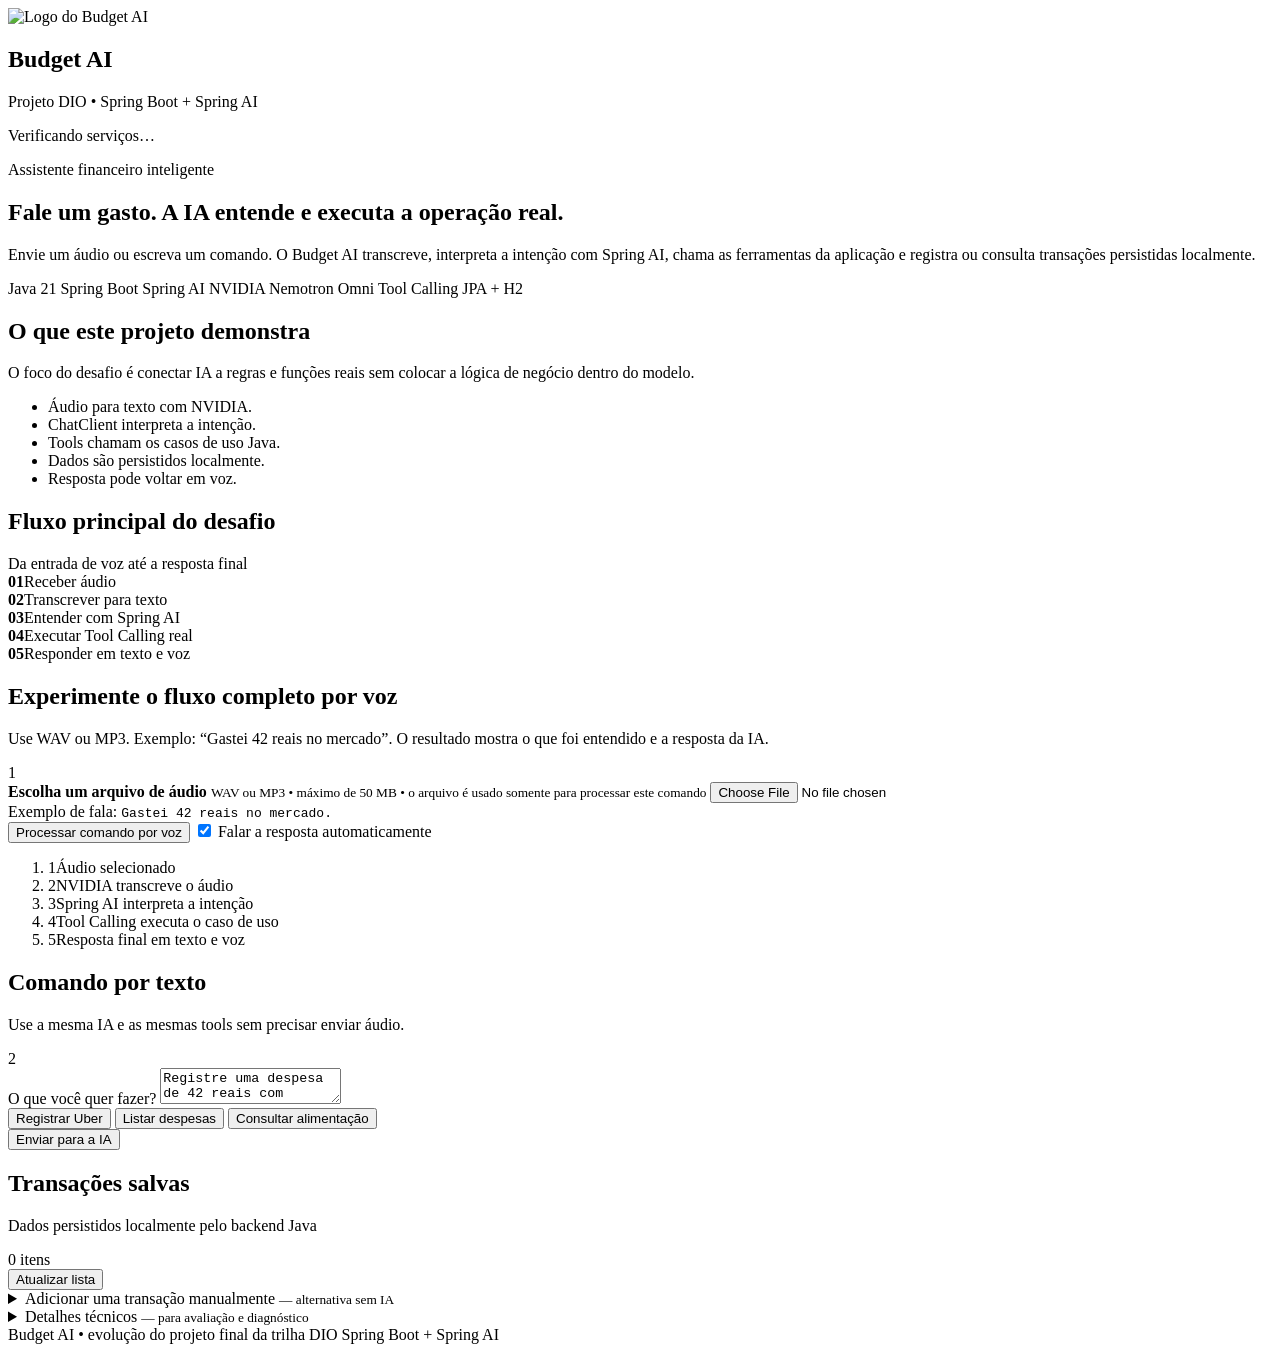
==== commit 3670fa5c: "feat: refaz interface para demonstrar claramente o desafio DIO" ====
--- a/src/main/resources/static/index.html
+++ b/src/main/resources/static/index.html
@@ -1,37 +1,237 @@
 <!doctype html>
 <html lang="pt-BR">
 <head>
-<meta charset="utf-8"><meta name="viewport" content="width=device-width,initial-scale=1">
-<title>Budget AI - DIO Spring AI</title>
+<meta charset="utf-8">
+<meta name="viewport" content="width=device-width,initial-scale=1,viewport-fit=cover">
+<meta name="theme-color" content="#0b1118">
+<title>Budget AI — Assistente Financeiro com Spring AI</title>
 <link rel="icon" type="image/svg+xml" href="/logo.svg">
-<style>
-body{font-family:system-ui,Arial;margin:0;background:#0d1117;color:#e6edf3}main{max-width:1050px;margin:auto;padding:30px 18px}.brand{display:flex;align-items:center;gap:16px}.brand img{width:74px;height:74px}.brand h1{margin:0}.muted{color:#8b949e}.grid{display:grid;grid-template-columns:repeat(auto-fit,minmax(300px,1fr));gap:16px;margin-top:22px}.card{background:#161b22;border:1px solid #30363d;border-radius:14px;padding:18px}input,select,textarea,button{width:100%;box-sizing:border-box;margin-top:8px;padding:10px;border-radius:8px;border:1px solid #30363d;background:#0d1117;color:#e6edf3}button{background:#238636;cursor:pointer;font-weight:700}button.secondary{background:#21262d}.actions{display:grid;grid-template-columns:1fr 1fr;gap:8px}.toggle{display:flex;align-items:center;gap:8px;margin-top:12px;font-size:13px}.toggle input{width:auto;margin:0}pre{white-space:pre-wrap;word-break:break-word;background:#0d1117;padding:12px;border-radius:8px;min-height:42px}pre.error{border:1px solid #f85149;color:#ffb4ad}label{display:block;margin-top:10px;font-size:13px}.speech-status{margin-top:10px;font-size:13px}
-</style>
-</head><body><main>
-<div class="brand"><img src="/logo.svg" alt="Logo Budget AI"><div><h1>Budget AI</h1><div class="muted">DIO Spring Boot + Spring AI • NVIDIA Nemotron Omni • texto + áudio + Tool Calling + resposta falada</div></div></div>
-<div class="grid">
-<section class="card"><h2>Provedor</h2><div class="muted">NVIDIA_API_KEY para IA e áudio de entrada. A resposta falada usa TTS local do navegador em pt-BR, sem segunda chave.</div><button onclick="loadProvider()">Atualizar status</button><pre id="provider">Carregando...</pre><div id="speechStatus" class="speech-status muted"></div></section>
-<section class="card"><h2>Comando por texto</h2><textarea id="command" rows="4">Registre uma despesa de 42 reais com mercado.</textarea><button onclick="sendCommand()">Enviar para a IA</button><pre id="commandResult"></pre><div class="actions"><button class="secondary" onclick="speakLast('command')">🔊 Ouvir resposta</button><button class="secondary" onclick="stopSpeech()">⏹ Parar voz</button></div></section>
-<section class="card"><h2>Nova transação manual</h2><label>Descrição</label><input id="description" value="Café"><label>Valor em centavos</label><input id="amount" type="number" value="1250"><label>Categoria</label><select id="category"><option value="ALIMENTACAO">Alimentação</option><option value="TRANSPORTE">Transporte</option><option value="SAUDE">Saúde</option><option value="LAZER">Lazer</option><option value="MORADIA">Moradia</option><option value="EDUCACAO">Educação</option><option value="OUTROS">Outros</option></select><button onclick="createTransaction()">Salvar</button><pre id="createResult"></pre></section>
-<section class="card"><h2>Transações</h2><button onclick="listTransactions()">Atualizar lista</button><pre id="transactions"></pre></section>
-<section class="card"><h2>Comando por áudio</h2><div class="muted">Envie WAV ou MP3. O NVIDIA Nemotron Omni transcreve, o ChatClient executa as tools financeiras e a resposta final pode ser falada pelo TTS local.</div><input id="audio" type="file" accept=".wav,.mp3,audio/wav,audio/mpeg"><label class="toggle"><input id="autoSpeak" type="checkbox" checked> Falar a resposta automaticamente</label><button onclick="sendAudio()">Transcrever, executar e responder</button><pre id="audioResult"></pre><div class="actions"><button class="secondary" onclick="speakLast('audio')">🔊 Ouvir resposta</button><button class="secondary" onclick="stopSpeech()">⏹ Parar voz</button></div></section>
-</div>
-<script>
-const lastSpeech={command:'',audio:''};
-const categoryLabels={ALIMENTACAO:'Alimentação',TRANSPORTE:'Transporte',SAUDE:'Saúde',LAZER:'Lazer',MORADIA:'Moradia',EDUCACAO:'Educação',OUTROS:'Outros'};
-async function jf(u,o={}){const r=await fetch(u,o),t=await r.text();let b;try{b=JSON.parse(t)}catch{b=t}if(!r.ok){const e=new Error(typeof b==='string'?b:(b.message||'Falha na requisição'));e.payload=b;e.status=r.status;throw e}return b}
-function sh(i,v,isError=false){const el=document.getElementById(i);el.classList.toggle('error',isError);el.textContent=typeof v==='string'?v:JSON.stringify(v,null,2)}
-function err(i,e){const p=e.payload;if(p&&typeof p==='object'){let m=`${p.code||'ERROR'}: ${p.message||e.message}`;if(p.correlationId)m+=`\nCorrelação: ${p.correlationId}`;if(Array.isArray(p.details)&&p.details.length)m+=`\n${p.details.join('\n')}`;sh(i,m,true)}else sh(i,e.message||String(e),true)}
-function speechSupported(){return 'speechSynthesis' in window&&'SpeechSynthesisUtterance' in window}
-function updateSpeechStatus(){const el=document.getElementById('speechStatus');el.textContent=speechSupported()?'✓ TTS local disponível neste navegador.':'⚠ Este navegador não oferece Web Speech TTS; a resposta em texto continua disponível.'}
-function speakText(text){if(!text)return false;if(!speechSupported()){sh('audioResult','TTS local indisponível neste navegador. A resposta em texto continua funcionando.',true);return false}window.speechSynthesis.cancel();const u=new SpeechSynthesisUtterance(String(text));u.lang='pt-BR';u.rate=1;u.pitch=1;const voices=window.speechSynthesis.getVoices();const pt=voices.find(v=>/^pt-BR$/i.test(v.lang))||voices.find(v=>/^pt/i.test(v.lang));if(pt)u.voice=pt;window.speechSynthesis.speak(u);return true}
-function speakLast(kind){const text=lastSpeech[kind];if(!text){const target=kind==='command'?'commandResult':'audioResult';sh(target,'Ainda não existe uma resposta da IA para reproduzir.',true);return}speakText(text)}
-function stopSpeech(){if(speechSupported())window.speechSynthesis.cancel()}
-async function loadProvider(){try{sh('provider',await jf('/api/system/ai-provider'))}catch(e){err('provider',e)}}
-async function loadCategories(){try{const values=await jf('/api/transactions/categories');if(Array.isArray(values)&&values.length){const select=document.getElementById('category');const previous=select.value;select.innerHTML='';for(const value of values){const option=document.createElement('option');option.value=value;option.textContent=categoryLabels[value]||value;select.appendChild(option)}if(values.includes(previous))select.value=previous}}catch(e){console.warn('Falha ao carregar categorias; usando fallback embutido.',e)}}
-async function sendCommand(){sh('commandResult','Processando...');try{const x=await jf('/api/ai/command',{method:'POST',headers:{'Content-Type':'application/json'},body:JSON.stringify({text:document.getElementById('command').value})});lastSpeech.command=x.response||'';sh('commandResult',x);await listTransactions()}catch(e){err('commandResult',e)}}
-async function createTransaction(){sh('createResult','Salvando...');try{const x=await jf('/api/transactions',{method:'POST',headers:{'Content-Type':'application/json'},body:JSON.stringify({description:document.getElementById('description').value,amountInCents:Number(document.getElementById('amount').value),category:document.getElementById('category').value})});sh('createResult',x);await listTransactions()}catch(e){err('createResult',e)}}
-async function listTransactions(){try{sh('transactions',await jf('/api/transactions'))}catch(e){err('transactions',e)}}
-async function sendAudio(){const f=document.getElementById('audio').files[0];if(!f){sh('audioResult','Escolha um WAV ou MP3.',true);return}const fd=new FormData();fd.append('file',f);sh('audioResult','Processando áudio na NVIDIA...');try{const x=await jf('/api/ai/voice-command',{method:'POST',body:fd});lastSpeech.audio=x.response||'';sh('audioResult',x);if(document.getElementById('autoSpeak').checked)speakText(lastSpeech.audio);await listTransactions()}catch(e){err('audioResult',e)}}
-updateSpeechStatus();loadCategories();loadProvider();listTransactions();
-</script></main></body></html>
+<link rel="stylesheet" href="/app.css">
+
+</head>
+<body>
+<main class="shell">
+  <header class="topbar">
+    <div class="brand">
+      <img src="/logo.svg" alt="Logo do Budget AI">
+      <div class="brand-copy">
+        <h2 class="brand-title">Budget AI</h2>
+        <p class="brand-subtitle">Projeto DIO • Spring Boot + Spring AI</p>
+      </div>
+    </div>
+    <div id="appStatus" class="status-pill" aria-live="polite">
+      <span class="status-dot" aria-hidden="true"></span>
+      <span id="appStatusText">Verificando serviços…</span>
+    </div>
+  </header>
+
+  <section class="hero" aria-labelledby="heroTitle">
+    <div class="hero-main">
+      <p class="eyebrow">Assistente financeiro inteligente</p>
+      <h1 id="heroTitle">Fale um gasto. A IA entende e executa a operação real.</h1>
+      <p class="hero-lead">
+        Envie um áudio ou escreva um comando. O Budget AI transcreve, interpreta a intenção com Spring AI,
+        chama as ferramentas da aplicação e registra ou consulta transações persistidas localmente.
+      </p>
+      <div class="badges" aria-label="Tecnologias principais">
+        <span class="badge">Java 21</span>
+        <span class="badge">Spring Boot</span>
+        <span class="badge">Spring AI</span>
+        <span class="badge">NVIDIA Nemotron Omni</span>
+        <span class="badge">Tool Calling</span>
+        <span class="badge">JPA + H2</span>
+      </div>
+    </div>
+    <aside class="hero-aside">
+      <h2>O que este projeto demonstra</h2>
+      <p>O foco do desafio é conectar IA a regras e funções reais sem colocar a lógica de negócio dentro do modelo.</p>
+      <ul class="check-list">
+        <li>Áudio para texto com NVIDIA.</li>
+        <li>ChatClient interpreta a intenção.</li>
+        <li>Tools chamam os casos de uso Java.</li>
+        <li>Dados são persistidos localmente.</li>
+        <li>Resposta pode voltar em voz.</li>
+      </ul>
+    </aside>
+  </section>
+
+  <section class="flow" aria-labelledby="flowTitle">
+    <div class="flow-head">
+      <h2 id="flowTitle">Fluxo principal do desafio</h2>
+      <span>Da entrada de voz até a resposta final</span>
+    </div>
+    <div class="flow-grid">
+      <div class="flow-step"><b>01</b><span>Receber áudio</span></div>
+      <div class="flow-step"><b>02</b><span>Transcrever para texto</span></div>
+      <div class="flow-step"><b>03</b><span>Entender com Spring AI</span></div>
+      <div class="flow-step"><b>04</b><span>Executar Tool Calling real</span></div>
+      <div class="flow-step"><b>05</b><span>Responder em texto e voz</span></div>
+    </div>
+  </section>
+
+  <section class="card featured" aria-labelledby="voiceTitle">
+    <div class="card-head">
+      <div>
+        <h2 id="voiceTitle">Experimente o fluxo completo por voz</h2>
+        <p>Use WAV ou MP3. Exemplo: “Gastei 42 reais no mercado”. O resultado mostra o que foi entendido e a resposta da IA.</p>
+      </div>
+      <span class="step-number" aria-hidden="true">1</span>
+    </div>
+
+    <div class="voice-layout">
+      <div>
+        <label class="file-zone" for="audio">
+          <strong>Escolha um arquivo de áudio</strong>
+          <small>WAV ou MP3 • máximo de 50 MB • o arquivo é usado somente para processar este comando</small>
+          <input id="audio" type="file" accept=".wav,.mp3,audio/wav,audio/mpeg">
+        </label>
+        <div class="examples">Exemplo de fala: <code>Gastei 42 reais no mercado.</code></div>
+        <div class="control-row">
+          <button id="voiceButton" class="btn-primary" type="button" onclick="processVoice()">Processar comando por voz</button>
+          <label class="toggle" for="autoSpeak">
+            <input id="autoSpeak" type="checkbox" checked>
+            Falar a resposta automaticamente
+          </label>
+        </div>
+        <div id="voiceFeedback" class="feedback" aria-live="polite"></div>
+      </div>
+
+      <ol id="voiceProgress" class="progress" aria-label="Etapas do processamento">
+        <li data-step="1"><span class="progress-mark">1</span><span>Áudio selecionado</span></li>
+        <li data-step="2"><span class="progress-mark">2</span><span>NVIDIA transcreve o áudio</span></li>
+        <li data-step="3"><span class="progress-mark">3</span><span>Spring AI interpreta a intenção</span></li>
+        <li data-step="4"><span class="progress-mark">4</span><span>Tool Calling executa o caso de uso</span></li>
+        <li data-step="5"><span class="progress-mark">5</span><span>Resposta final em texto e voz</span></li>
+      </ol>
+    </div>
+
+    <div id="voiceResult" class="result-panel" hidden>
+      <div class="result-section">
+        <div class="result-label">O que foi entendido</div>
+        <p id="voiceTranscription" class="result-text"></p>
+      </div>
+      <div class="result-section">
+        <div class="result-label">Resposta do assistente</div>
+        <p id="voiceResponse" class="result-text"></p>
+        <div class="result-actions">
+          <button class="btn-secondary" type="button" onclick="speakLast('voice')">🔊 Ouvir resposta</button>
+          <button class="btn-ghost" type="button" onclick="stopSpeech()">Parar voz</button>
+        </div>
+      </div>
+    </div>
+  </section>
+
+  <div class="secondary-grid">
+    <section class="card" aria-labelledby="textTitle">
+      <div class="card-head">
+        <div>
+          <h2 id="textTitle">Comando por texto</h2>
+          <p>Use a mesma IA e as mesmas tools sem precisar enviar áudio.</p>
+        </div>
+        <span class="step-number" aria-hidden="true">2</span>
+      </div>
+      <label for="command">O que você quer fazer?</label>
+      <textarea id="command" maxlength="1200">Registre uma despesa de 42 reais com mercado.</textarea>
+      <div class="quick-actions" aria-label="Exemplos de comandos">
+        <button class="quick" type="button" onclick="useExample('Registre uma despesa de 25 reais com Uber.')">Registrar Uber</button>
+        <button class="quick" type="button" onclick="useExample('Liste todas as minhas despesas.')">Listar despesas</button>
+        <button class="quick" type="button" onclick="useExample('Quais são meus gastos com alimentação?')">Consultar alimentação</button>
+      </div>
+      <button id="textButton" class="btn-primary full" type="button" onclick="sendTextCommand()">Enviar para a IA</button>
+      <div id="textFeedback" class="feedback" aria-live="polite"></div>
+      <div id="textResult" class="result-panel" hidden>
+        <div class="result-section">
+          <div class="result-label">Resposta do assistente</div>
+          <p id="textResponse" class="result-text"></p>
+          <div class="result-actions">
+            <button class="btn-secondary" type="button" onclick="speakLast('text')">🔊 Ouvir resposta</button>
+            <button class="btn-ghost" type="button" onclick="stopSpeech()">Parar voz</button>
+          </div>
+        </div>
+      </div>
+    </section>
+
+    <section class="card" aria-labelledby="transactionsTitle">
+      <div class="transactions-head">
+        <div>
+          <h2 id="transactionsTitle">Transações salvas</h2>
+          <p class="brand-subtitle">Dados persistidos localmente pelo backend Java</p>
+        </div>
+        <span id="transactionCount" class="count-pill">0 itens</span>
+      </div>
+      <button id="refreshButton" class="btn-secondary full" type="button" onclick="loadTransactions()">Atualizar lista</button>
+      <div id="transactionsFeedback" class="feedback" aria-live="polite"></div>
+      <div id="transactionList" class="transaction-list"></div>
+    </section>
+  </div>
+
+  <details class="details-card" id="manualDetails">
+    <summary>
+      <span>Adicionar uma transação manualmente <small class="brand-subtitle">— alternativa sem IA</small></span>
+    </summary>
+    <div class="details-body">
+      <p class="brand-subtitle">
+        Este formulário existe para testar diretamente o endpoint REST. No fluxo principal, a IA chama o mesmo caso de uso por Tool Calling.
+      </p>
+      <div class="form-grid">
+        <div>
+          <label for="description">Descrição</label>
+          <input id="description" type="text" maxlength="120" value="Café" autocomplete="off">
+        </div>
+        <div>
+          <label for="amount">Valor (R$)</label>
+          <input id="amount" type="text" inputmode="decimal" value="12,50" placeholder="0,00" autocomplete="off">
+        </div>
+        <div>
+          <label for="category">Categoria</label>
+          <select id="category">
+            <option value="ALIMENTACAO">Alimentação</option>
+            <option value="TRANSPORTE">Transporte</option>
+            <option value="SAUDE">Saúde</option>
+            <option value="LAZER">Lazer</option>
+            <option value="MORADIA">Moradia</option>
+            <option value="EDUCACAO">Educação</option>
+            <option value="OUTROS">Outros</option>
+          </select>
+        </div>
+      </div>
+      <p class="form-hint">O valor é exibido em reais aqui e convertido com segurança para centavos antes de chamar a API.</p>
+      <button id="manualButton" class="btn-primary" type="button" onclick="createManualTransaction()">Salvar transação</button>
+      <div id="manualFeedback" class="feedback" aria-live="polite"></div>
+    </div>
+  </details>
+
+  <details class="details-card" id="techDetails">
+    <summary>
+      <span>Detalhes técnicos <small class="brand-subtitle">— para avaliação e diagnóstico</small></span>
+    </summary>
+    <div class="details-body">
+      <div class="tech-grid">
+        <div class="tech-item"><b>IA principal</b><span id="techProvider">Carregando…</span></div>
+        <div class="tech-item"><b>Modelo</b><span id="techModel">Carregando…</span></div>
+        <div class="tech-item"><b>Entrada de áudio</b><span id="techAudio">Carregando…</span></div>
+        <div class="tech-item"><b>Saída de voz</b><span id="techSpeech">Carregando…</span></div>
+        <div class="tech-item"><b>Tool Calling</b><span id="techTools">Carregando…</span></div>
+        <div class="tech-item"><b>Servidor</b><span id="techServer">127.0.0.1 • somente local</span></div>
+      </div>
+      <ul class="endpoint-list">
+        <li><code>POST /api/ai/transcribe</code> — áudio → texto</li>
+        <li><code>POST /api/ai/command</code> — texto → ChatClient + Tool Calling</li>
+        <li><code>POST /api/ai/voice-command</code> — fluxo de voz em um único endpoint</li>
+        <li><code>POST /api/ai/speech</code> — texto → MP3 via Spring AI quando configurado</li>
+        <li><code>GET/POST /api/transactions</code> — consulta e criação REST</li>
+      </ul>
+      <button class="btn-secondary" type="button" onclick="loadSystemStatus()">Atualizar diagnóstico</button>
+      <div id="techFeedback" class="feedback" aria-live="polite"></div>
+    </div>
+  </details>
+
+  <footer>
+    Budget AI • evolução do projeto final da trilha DIO Spring Boot + Spring AI
+  </footer>
+</main>
+
+<script src="/app.js" defer></script>
+
+</body>
+</html>
